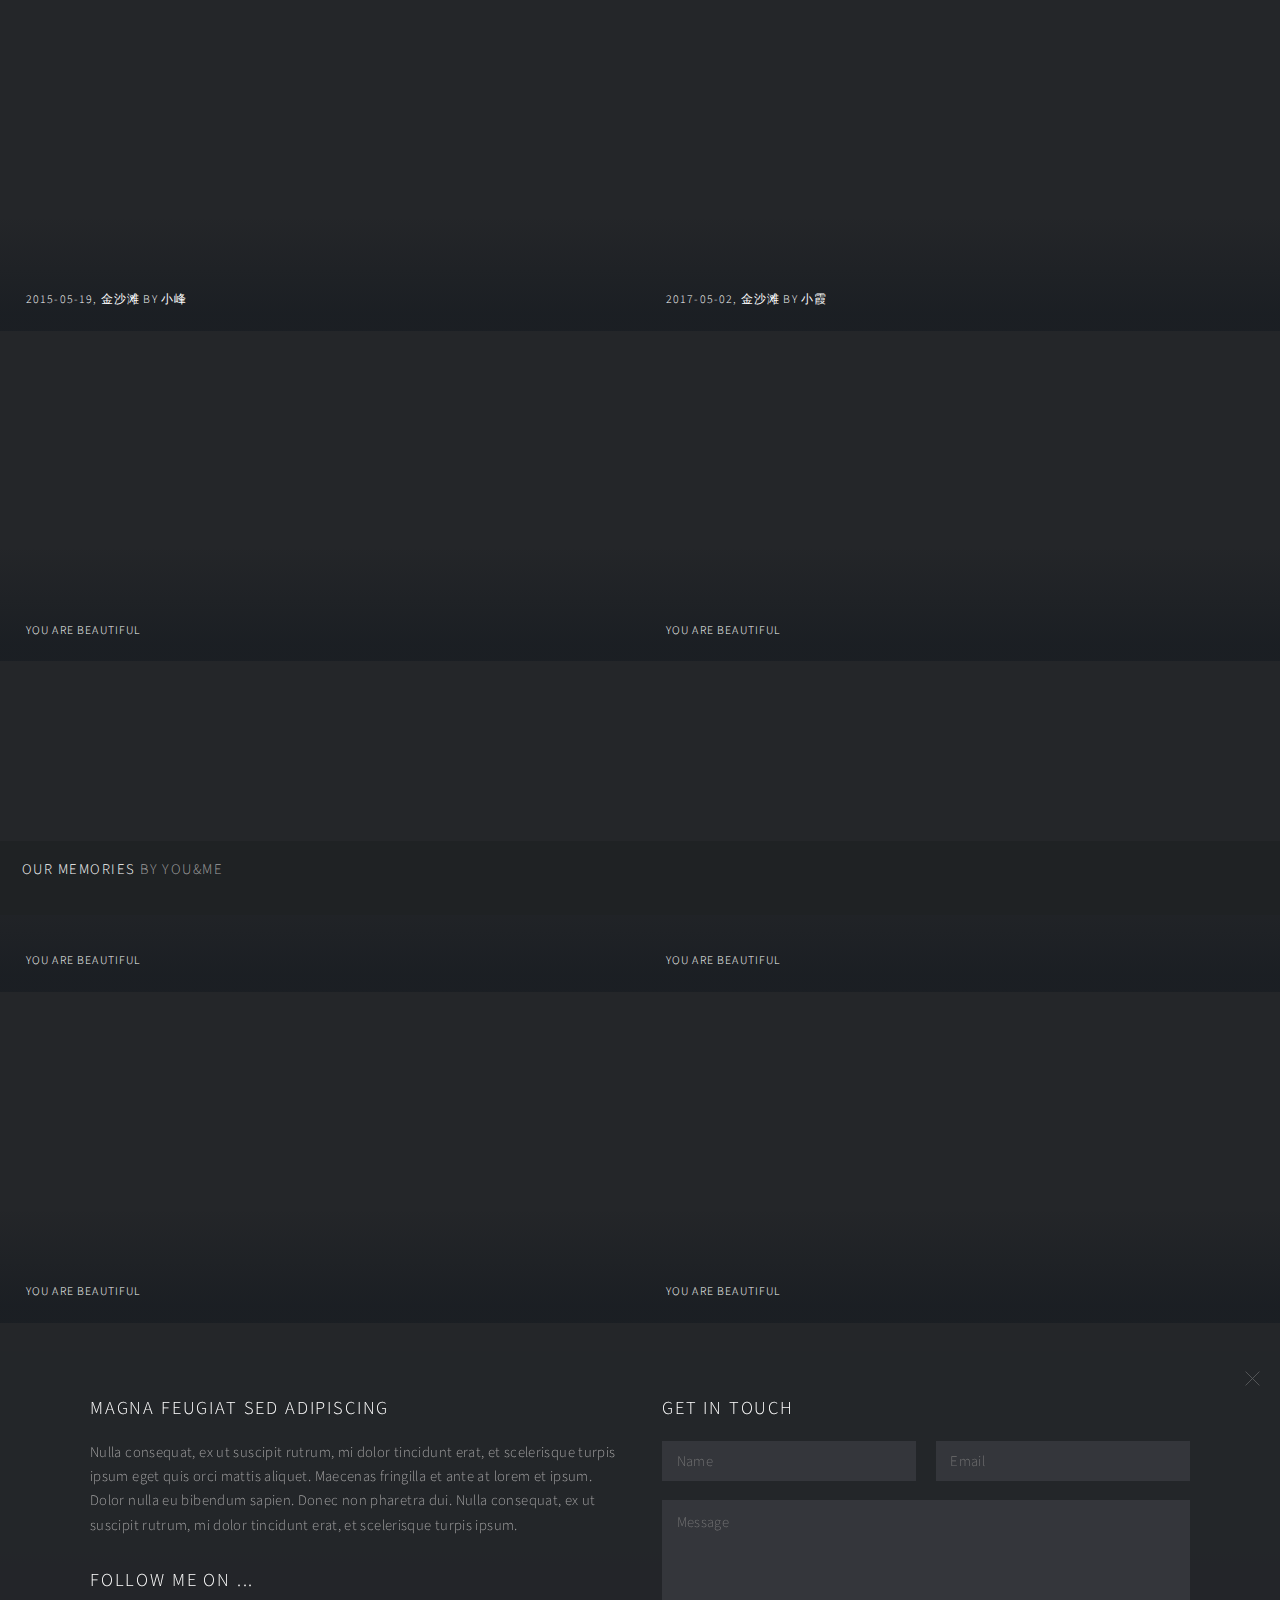
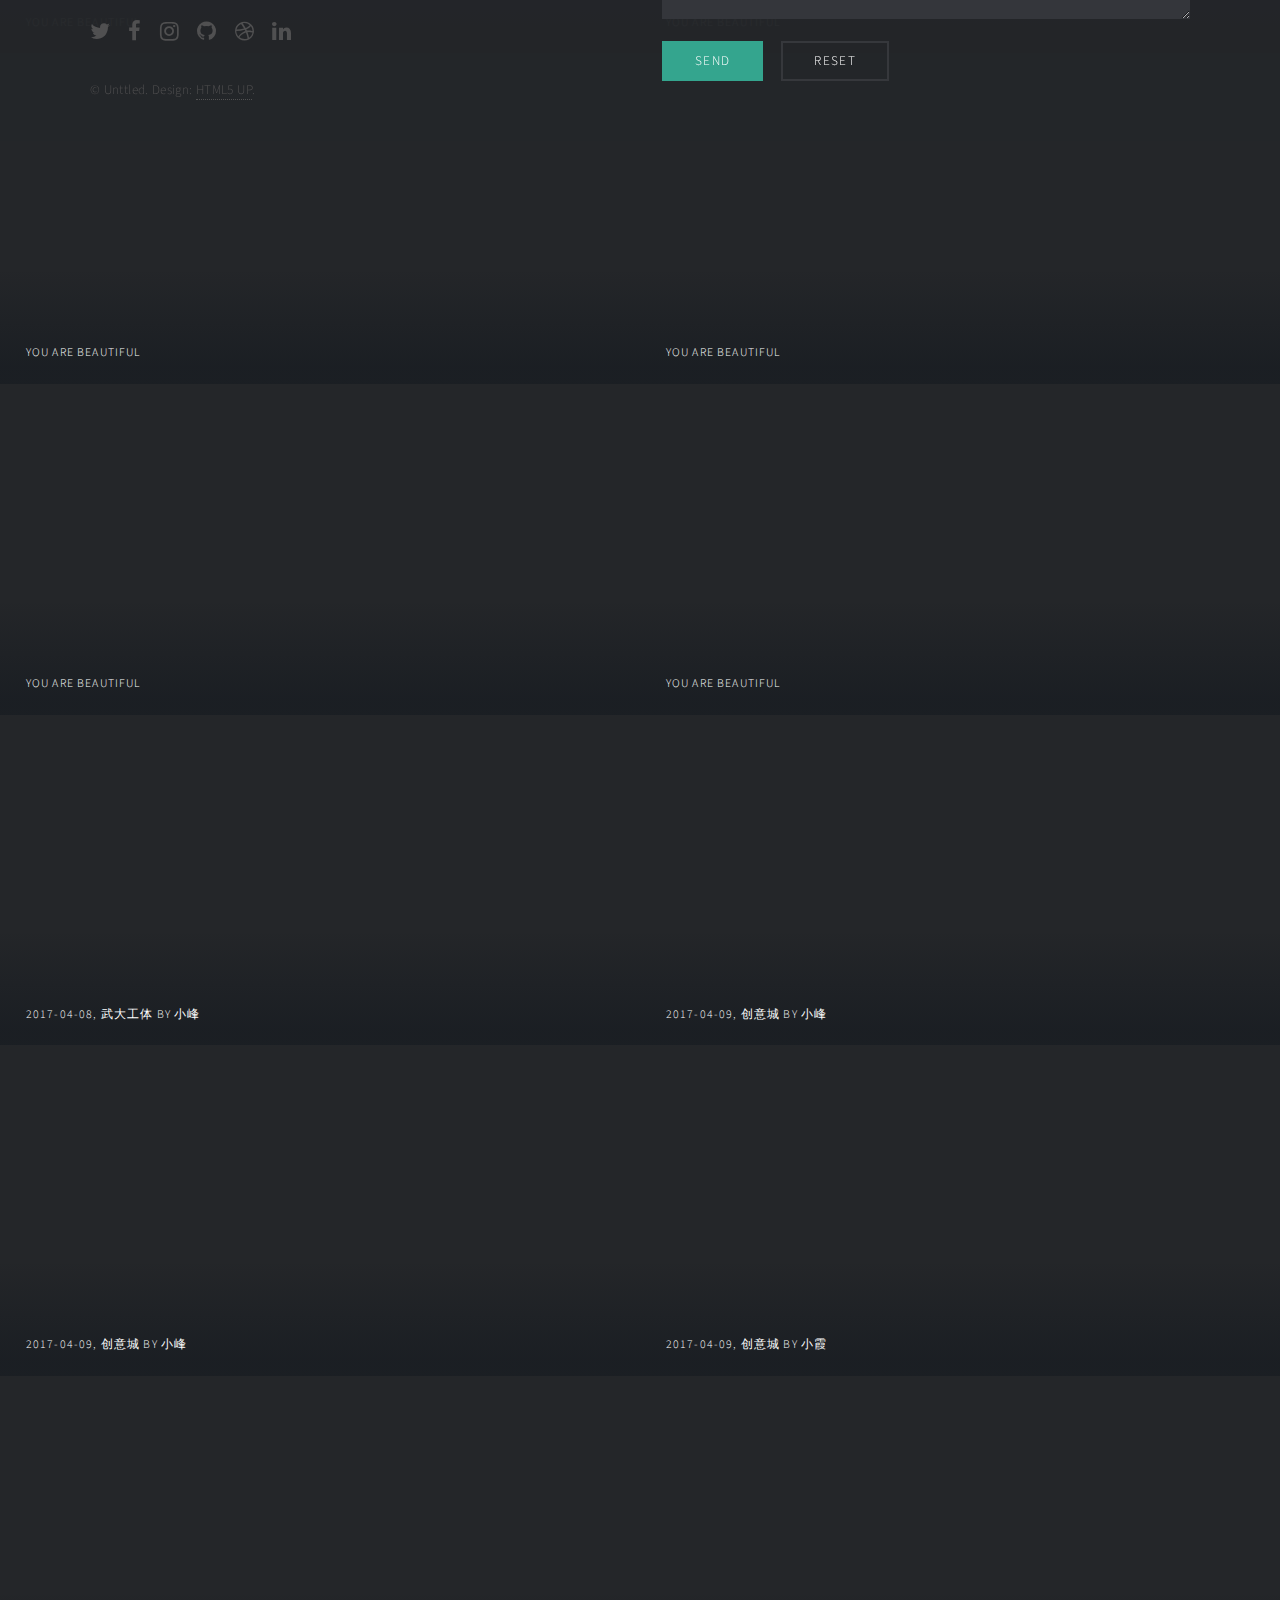
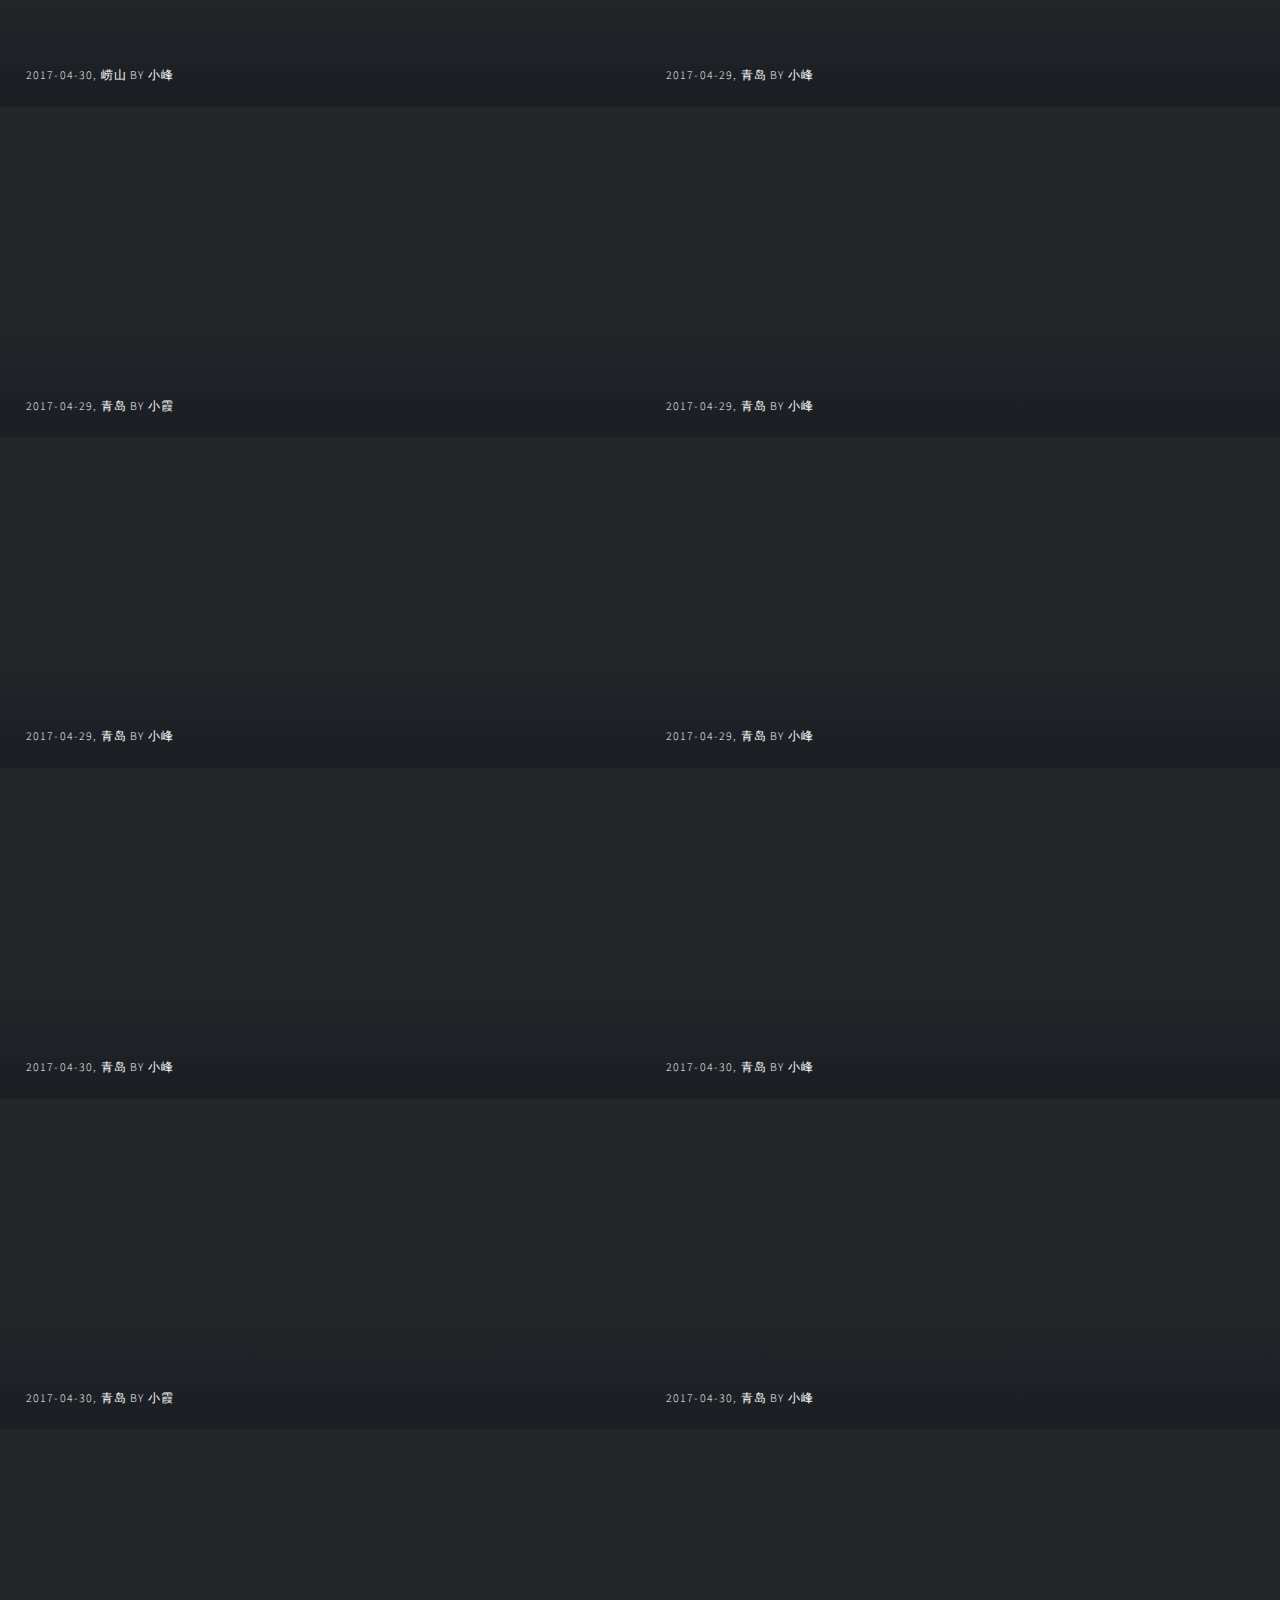
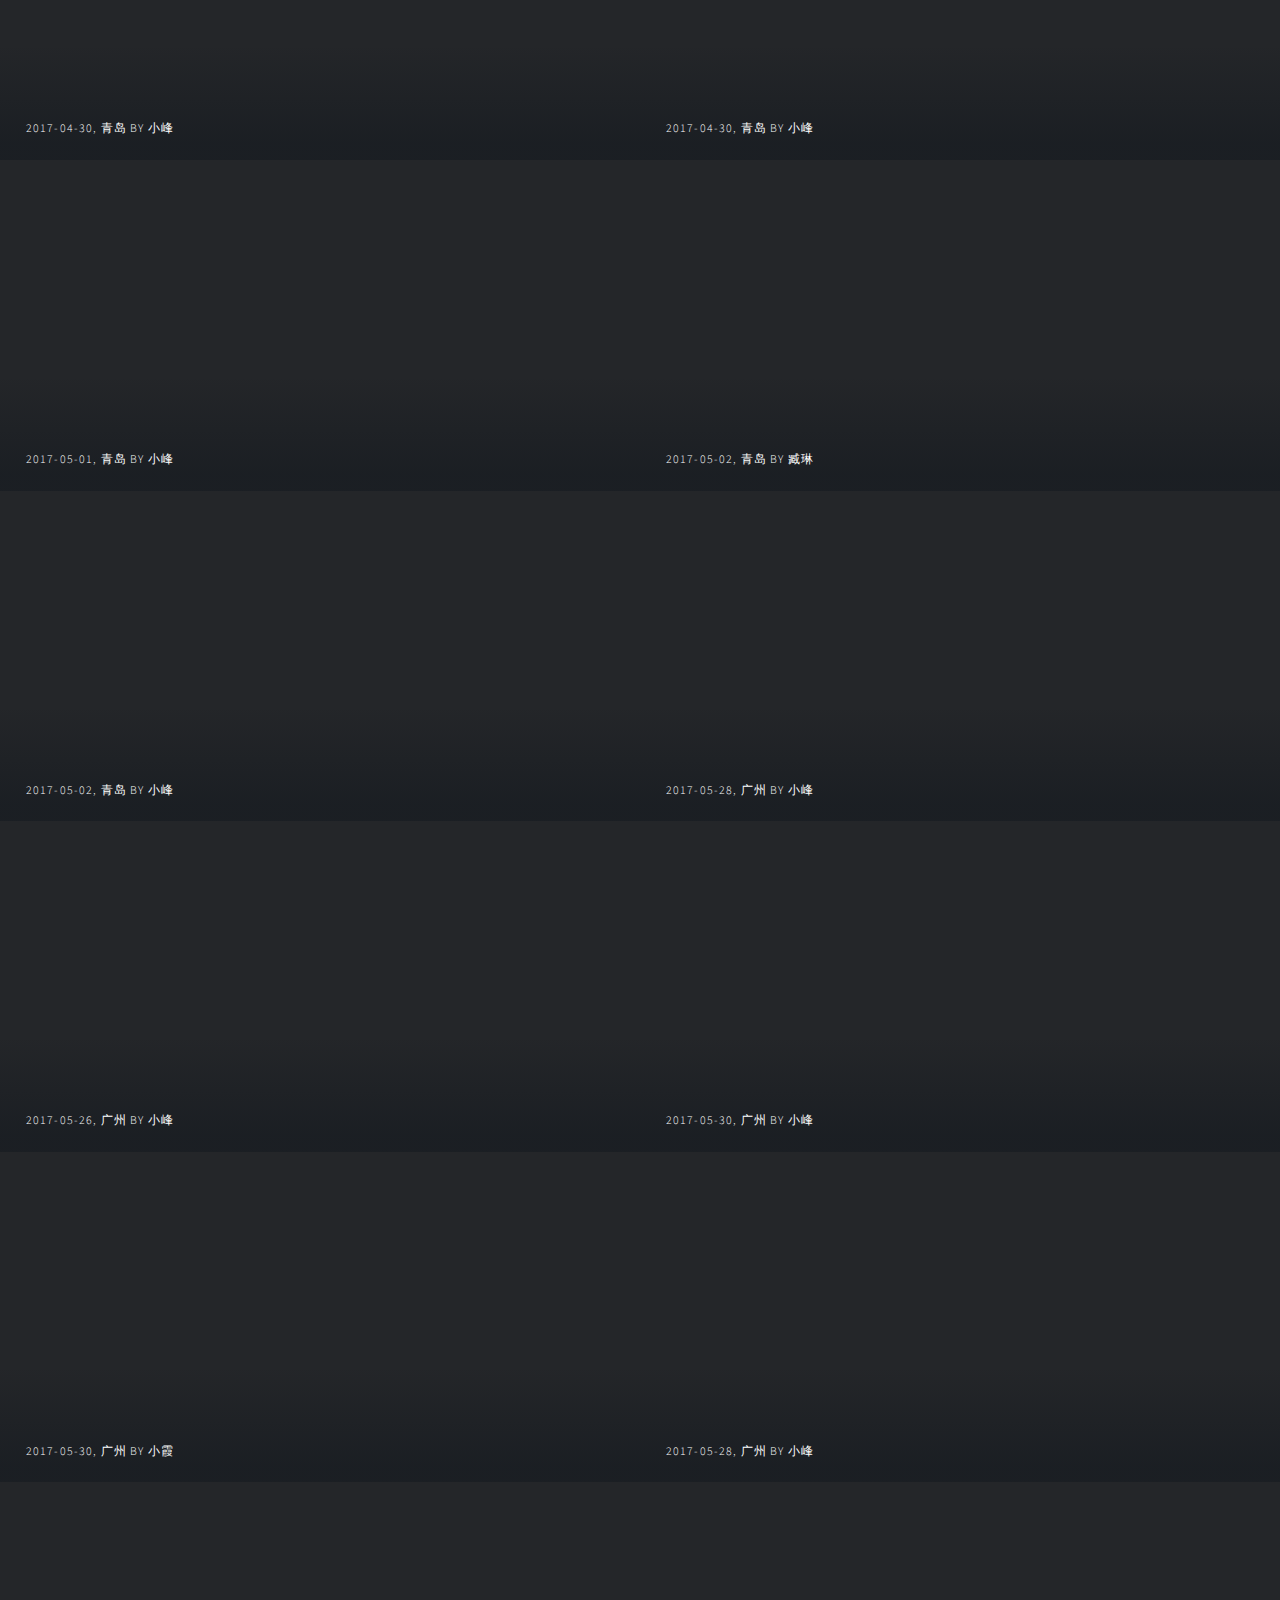
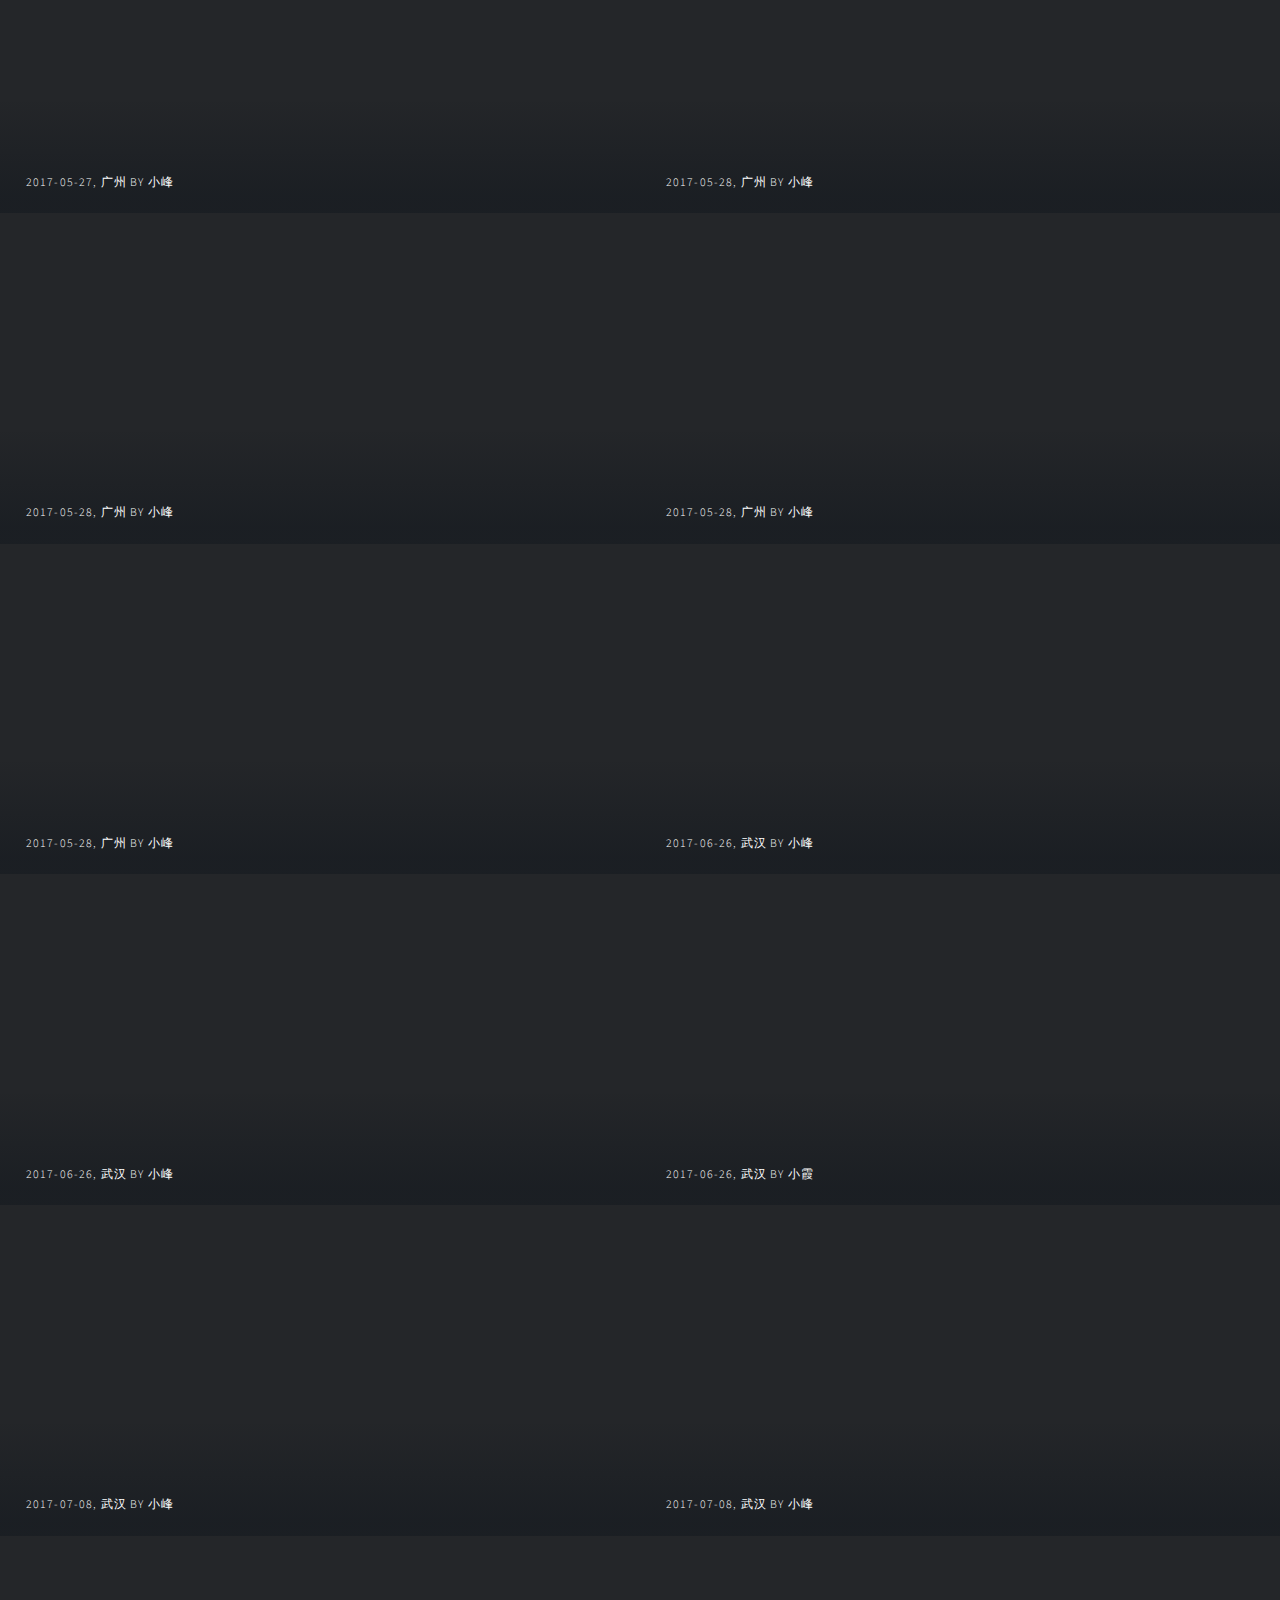
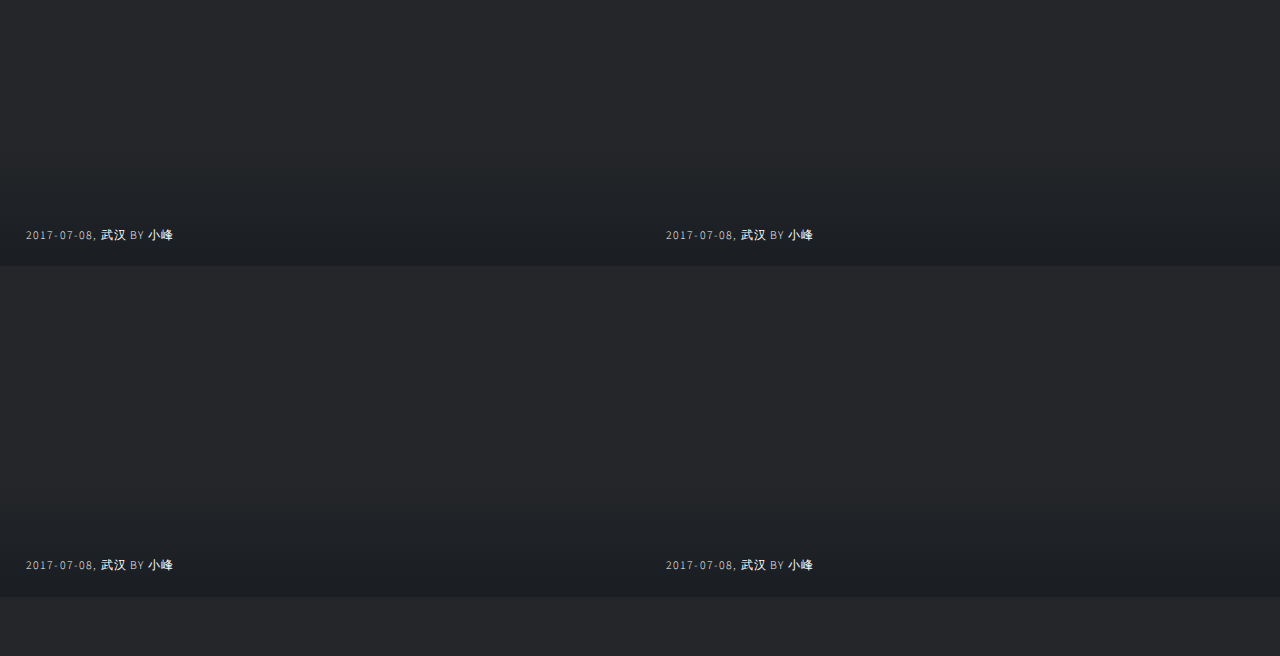
==== index-two.html @ c6f122d8 "33333" ====
<!DOCTYPE HTML>
<!--
	Multiverse by HTML5 UP
	html5up.net | @ajlkn
	Free for personal and commercial use under the CCA 3.0 license (html5up.net/license)
-->
<html>
	<head>
		<title>Our Memories</title>
		<meta charset="utf-8" />
		<meta name="viewport" content="width=device-width, initial-scale=1, user-scalable=no" />
		<!--[if lte IE 8]><script src="assets/js/ie/html5shiv.js"></script><![endif]-->
		<link rel="stylesheet" href="assets/css/main.css" />
		<!--[if lte IE 9]><link rel="stylesheet" href="assets/css/ie9.css" /><![endif]-->
		<!--[if lte IE 8]><link rel="stylesheet" href="assets/css/ie8.css" /><![endif]-->
	</head>
	<body>

		<!-- Wrapper -->
			<div id="wrapper">

				<!-- Header -->
					<header id="header">
						<h1><a href="index.html"><strong>Our Memories</strong> by You&Me</a></h1>
						<!--nav>
							<ul>
								<li><a href="#footer" class="icon fa-info-circle">About</a></li>
							</ul>
						</nav -->
					</header>

				<!-- Main -->
					<div id="main">
						<!-- 1 -->
						<article class="thumb">
							<a href="http://wx1.sinaimg.cn/mw690/d47621ecgy1fhoevsxqnaj23gg22onph.jpg" class="image"><img src="http://wx1.sinaimg.cn/mw690/d47621ecgy1fhoevsxqnaj23gg22onph.jpg" alt="" /></a>
							<h2>2015-05-19, 金沙滩 by 小峰</h2>
						</article>
						<!-- 2 -->
						<article class="thumb">
							<a href="http://wx4.sinaimg.cn/mw690/d47621ecgy1fhoew64ldmj23402c01l0.jpg" class="image"><img src="http://wx4.sinaimg.cn/mw690/d47621ecgy1fhoew64ldmj23402c01l0.jpg" alt="" /></a>
							<h2>2017-05-02, 金沙滩 by 小霞</h2>
							
						</article>
						<!-- 3 -->
						<article class="thumb">
							<a href="http://wx4.sinaimg.cn/mw690/d47621ecgy1fhodh1dqd1j22kw3vcu10.jpg" class="image"><img src="http://wx4.sinaimg.cn/mw690/d47621ecgy1fhodh1dqd1j22kw3vcu10.jpg" alt="" /></a>
							<h2>you are beautiful</h2>
							
						</article>
						<!-- 4 -->
						<article class="thumb">
							<a href="http://wx3.sinaimg.cn/mw690/d47621ecgy1fhodh4mmm6j23vc2kwkjo.jpg" class="image"><img src="http://wx3.sinaimg.cn/mw690/d47621ecgy1fhodh4mmm6j23vc2kwkjo.jpg" alt="" /></a>
							<h2>you are beautiful</h2>
							
						</article>
						<!-- 5 -->
						<article class="thumb">
							<a href="http://wx2.sinaimg.cn/mw690/d47621ecgy1fhodgujsa4j22kw3vc7wi.jpg" class="image"><img src="http://wx2.sinaimg.cn/mw690/d47621ecgy1fhodgujsa4j22kw3vc7wi.jpg" alt="" /></a>
							<h2>you are beautiful</h2>
							
						</article>
						<!-- 6 -->
						<article class="thumb">
							<a href="http://wx3.sinaimg.cn/mw690/d47621ecgy1fhodgz24ubj22kw3vc4qq.jpg" class="image"><img src="http://wx3.sinaimg.cn/mw690/d47621ecgy1fhodgz24ubj22kw3vc4qq.jpg" alt="" /></a>
							<h2>you are beautiful</h2>
							
						</article>
						<!-- 7 -->
						<article class="thumb">
							<a href="http://wx2.sinaimg.cn/mw690/d47621ecgy1fhodgwwp24j22kw3vce82.jpg" class="image"><img src="http://wx2.sinaimg.cn/mw690/d47621ecgy1fhodgwwp24j22kw3vce82.jpg" alt="" /></a>
							<h2>you are beautiful</h2>
							
						</article>
						<!--8 -->
						<article class="thumb">
							<a href="http://wx2.sinaimg.cn/mw690/d47621ecgy1fhodghnkklj22kw3vc7wj.jpg" class="image"><img src="http://wx2.sinaimg.cn/mw690/d47621ecgy1fhodghnkklj22kw3vc7wj.jpg" alt="" /></a>
							<h2>you are beautiful</h2>
							
						</article>
						<!-- 9 -->
						<article class="thumb">
							<a href="http://wx1.sinaimg.cn/mw690/d47621ecgy1fhodgjie7vj21x62du1kz.jpg" class="image"><img src="http://wx1.sinaimg.cn/mw690/d47621ecgy1fhodgjie7vj21x62du1kz.jpg" alt="" /></a>
							<h2>you are beautiful</h2>
							
						</article>
						<!-- 10 -->
						<article class="thumb">
							<a href="http://wx2.sinaimg.cn/mw690/d47621ecgy1fhodgs65nkj22kw3vce84.jpg" class="image"><img src="http://wx2.sinaimg.cn/mw690/d47621ecgy1fhodgs65nkj22kw3vce84.jpg" alt="" /></a>
							<h2>you are beautiful</h2>
							
						</article>
						
						
						<!-- 11 -->
						<article class="thumb">
							<a href="http://wx1.sinaimg.cn/mw690/d47621ecgy1fhodgponu7j22kw3vcx6s.jpg" class="image"><img src="http://wx1.sinaimg.cn/mw690/d47621ecgy1fhodgponu7j22kw3vcx6s.jpg" alt="" /></a>
							<h2>you are beautiful</h2>
							
						</article>
						<!-- 12 -->
						<article class="thumb">
							<a href="http://wx1.sinaimg.cn/mw690/d47621ecgy1fhodgf6h9bj22kw3vcx6u.jpg" class="image"><img src="http://wx1.sinaimg.cn/mw690/d47621ecgy1fhodgf6h9bj22kw3vcx6u.jpg" alt="" /></a>
							<h2>you are beautiful</h2>
				
						</article>
						<!-- 13 -->
						<article class="thumb">
							<a href="http://wx2.sinaimg.cn/mw690/d47621ecgy1fhodgci876j23go260qvc.jpg" class="image"><img src="http://wx2.sinaimg.cn/mw690/d47621ecgy1fhodgci876j23go260qvc.jpg" alt="" /></a>
							<h2>you are beautiful</h2>
							
						</article>
						<!-- 14 -->
						<article class="thumb">
							<a href="http://wx1.sinaimg.cn/mw690/d47621ecgy1fhoevg28dtj23402c04r2.jpg" class="image"><img src="http://wx1.sinaimg.cn/mw690/d47621ecgy1fhoevg28dtj23402c04r2.jpg" alt="" /></a>
							<h2>you are beautiful</h2>
							
						</article>
						
						
						
						<!-- 18 -->
						<article class="thumb">
							<a href="http://wx3.sinaimg.cn/mw690/d47621ecgy1fhoevilhsej22c0340u0y.jpg" class="image"><img src="http://wx3.sinaimg.cn/mw690/d47621ecgy1fhoevilhsej22c0340u0y.jpg" alt="" /></a>
							<h2>2017-04-08, 武大工体 by 小峰</h2>
					
						</article>
						
						
						<!-- 15 -->
						<article class="thumb">
							<a href="http://wx1.sinaimg.cn/mw690/d47621ecgy1fhoevqzjkvj22c0340qve.jpg" class="image"><img src="http://wx1.sinaimg.cn/mw690/d47621ecgy1fhoevqzjkvj22c0340qve.jpg" alt="" /></a>
							<h2>2017-04-09, 创意城 by 小峰</h2>
							
						</article>
						<!-- 16 -->
						<article class="thumb">
							<a href="http://wx4.sinaimg.cn/mw690/d47621ecgy1fhoevmbg51j22c0340he1.jpg" class="image"><img src="http://wx4.sinaimg.cn/mw690/d47621ecgy1fhoevmbg51j22c0340he1.jpg" alt="" /></a>
							<h2>2017-04-09, 创意城 by 小峰</h2>
					
						</article>
						<!-- 17 -->
						<article class="thumb">
							<a href="http://wx1.sinaimg.cn/mw690/d47621ecgy1fhoevvqunmj22c0340x6v.jpg" class="image"><img src="http://wx1.sinaimg.cn/mw690/d47621ecgy1fhoevvqunmj22c0340x6v.jpg" alt="" /></a>
							<h2>2017-04-09, 创意城 by 小霞</h2>
						</article>
						
						<!-- 19 -->
						<article class="thumb">
							<a href="http://wx2.sinaimg.cn/mw690/d47621ecgy1fhoex5xipbj20yi1pcx6r.jpg" class="image"><img src="http://wx2.sinaimg.cn/mw690/d47621ecgy1fhoex5xipbj20yi1pcx6r.jpg" alt="" /></a>
							<h2>2017-04-30, 崂山 by 小峰</h2>
							
						</article>
						<!-- 20 -->
						<article class="thumb">
							<a href="http://wx4.sinaimg.cn/mw690/d47621ecgy1fhoeuyixpwj247o2dcb2b.jpg" class="image"><img src="http://wx4.sinaimg.cn/mw690/d47621ecgy1fhoeuyixpwj247o2dcb2b.jpg" alt="" /></a>
							<h2>2017-04-29, 青岛 by 小峰</h2>
					
						</article>
						
						
						
						<!-- 21 -->
						<article class="thumb">
							<a href="http://wx4.sinaimg.cn/mw690/d47621ecgy1fhoev0swvxj247o2dcqv7.jpg" class="image"><img src="http://wx4.sinaimg.cn/mw690/d47621ecgy1fhoev0swvxj247o2dcqv7.jpg" alt="" /></a>
							<h2>2017-04-29, 青岛 by 小霞</h2>
						</article>
						<!-- 22 -->
						<article class="thumb">
							<a href="http://wx1.sinaimg.cn/mw690/d47621ecgy1fhoev7eovuj247o2dc7wl.jpg" class="image"><img src="http://wx1.sinaimg.cn/mw690/d47621ecgy1fhoev7eovuj247o2dc7wl.jpg" alt="" /></a>
							<h2>2017-04-29, 青岛 by 小峰</h2>
						</article>
						<!-- 23 -->
						<article class="thumb">
							<a href="http://wx4.sinaimg.cn/mw690/d47621ecgy1fhoevxrrf5j23401r1hdx.jpg" class="image"><img src="http://wx4.sinaimg.cn/mw690/d47621ecgy1fhoevxrrf5j23401r1hdx.jpg" alt="" /></a>
							<h2>2017-04-29, 青岛 by 小峰</h2>
						</article>
						<!-- 24 -->
						<article class="thumb">
							<a href="http://wx1.sinaimg.cn/mw690/d47621ecgy1fhoeure0qjj247o2dc1kz.jpg" class="image"><img src="http://wx1.sinaimg.cn/mw690/d47621ecgy1fhoeure0qjj247o2dc1kz.jpg" alt="" /></a>
							<h2>2017-04-29, 青岛 by 小峰</h2>
						</article>
						<!-- 25 -->
						<article class="thumb">
							<a href="http://wx4.sinaimg.cn/mw690/d47621ecgy1fhoewfpuzij22ds1sgnpd.jpg" class="image"><img src="http://wx4.sinaimg.cn/mw690/d47621ecgy1fhoewfpuzij22ds1sgnpd.jpg" alt="" /></a>
							<h2>2017-04-30, 青岛 by 小峰</h2>
						</article>
						<!-- 26 -->
						<article class="thumb">
							<a href="http://wx1.sinaimg.cn/mw690/d47621ecgy1fhoew4902jj22c0340x6p.jpg" class="image"><img src="http://wx1.sinaimg.cn/mw690/d47621ecgy1fhoew4902jj22c0340x6p.jpg" alt="" /></a>
							<h2>2017-04-30, 青岛 by 小峰</h2>
						</article>
						<!-- 27 -->
						<article class="thumb">
							<a href="http://wx1.sinaimg.cn/mw690/d47621ecgy1fhoew164hzj22c0340e81.jpg" class="image"><img src="http://wx1.sinaimg.cn/mw690/d47621ecgy1fhoew164hzj22c0340e81.jpg" alt="" /></a>
							<h2>2017-04-30, 青岛 by 小霞</h2>
						</article>
						<!-- 28 -->
						<article class="thumb">
							<a href="http://wx2.sinaimg.cn/mw690/d47621ecgy1fhoewdgbz5j22ds1sg1l0.jpg" class="image"><img src="http://wx2.sinaimg.cn/mw690/d47621ecgy1fhoewdgbz5j22ds1sg1l0.jpg" alt="" /></a>
							<h2>2017-04-30, 青岛 by 小峰</h2>
						</article>
						<!-- 29 -->
						<article class="thumb">
							<a href="http://wx4.sinaimg.cn/mw690/d47621ecgy1fhoewbb0vqj21sg2dsnpg.jpg" class="image"><img src="http://wx4.sinaimg.cn/mw690/d47621ecgy1fhoewbb0vqj21sg2dsnpg.jpg" alt="" /></a>
							<h2>2017-04-30, 青岛 by 小峰</h2>
						</article>
						<!-- 30 -->
						<article class="thumb">
							<a href="http://wx2.sinaimg.cn/mw690/d47621ecgy1fhoewi3okmj22zq2hnb2a.jpg" class="image"><img src="http://wx2.sinaimg.cn/mw690/d47621ecgy1fhoewi3okmj22zq2hnb2a.jpg" alt="" /></a>
							<h2>2017-04-30, 青岛 by 小峰</h2>
						</article>
						
						
						<!-- 31 -->
						<article class="thumb">
							<a href="http://wx1.sinaimg.cn/mw690/d47621ecgy1fhoeuwfqqmj247o2dc1l1.jpg" class="image"><img src="http://wx1.sinaimg.cn/mw690/d47621ecgy1fhoeuwfqqmj247o2dc1l1.jpg" alt="" /></a>
							<h2>2017-05-01, 青岛 by 小峰</h2>
						</article>
						<!-- 32 -->
						<article class="thumb">
							<a href="http://wx1.sinaimg.cn/mw690/d47621ecgy1fhoew92056j22c0340u13.jpg" class="image"><img src="http://wx1.sinaimg.cn/mw690/d47621ecgy1fhoew92056j22c0340u13.jpg" alt="" /></a>
							<h2>2017-05-02, 青岛 by 臧琳</h2>
						</article>
						<!-- 33 -->
						<article class="thumb">
							<a href="http://wx1.sinaimg.cn/mw690/d47621ecgy1fhoewesy78j22bb3324qq.jpg" class="image"><img src="http://wx1.sinaimg.cn/mw690/d47621ecgy1fhoewesy78j22bb3324qq.jpg" alt="" /></a>
							<h2>2017-05-02, 青岛 by 小峰</h2>
						</article>
						<!-- 34 -->
						<article class="thumb">
							<a href="http://wx3.sinaimg.cn/mw690/d47621ecgy1fhoex4dnzmj22951yt7wi.jpg" class="image"><img src="http://wx3.sinaimg.cn/mw690/d47621ecgy1fhoex4dnzmj22951yt7wi.jpg" alt="" /></a>
							<h2>2017-05-28, 广州 by 小峰</h2>
						</article>
						<!-- 35 -->
						<article class="thumb">
							<a href="http://wx4.sinaimg.cn/mw690/d47621ecgy1fhoewkhdadj22c0340npf.jpg" class="image"><img src="http://wx4.sinaimg.cn/mw690/d47621ecgy1fhoewkhdadj22c0340npf.jpg" alt="" /></a>
							<h2>2017-05-26, 广州 by 小峰</h2>
						</article>
						<!-- 36 -->
						<article class="thumb">
							<a href="http://wx2.sinaimg.cn/mw690/d47621ecgy1fhoex35i4uj21v128b7wj.jpg" class="image"><img src="http://wx2.sinaimg.cn/mw690/d47621ecgy1fhoex35i4uj21v128b7wj.jpg" alt="" /></a>
							<h2>2017-05-30, 广州 by 小峰</h2>
						</article>
						<!-- 37 -->
						<article class="thumb">
							<a href="http://wx3.sinaimg.cn/mw690/d47621ecgy1fhoex14u1lj223f2x7x6p.jpg" class="image"><img src="http://wx3.sinaimg.cn/mw690/d47621ecgy1fhoex14u1lj223f2x7x6p.jpg" alt="" /></a>
							<h2>2017-05-30, 广州 by 小霞</h2>
						</article>
						<!-- 38 -->
						<article class="thumb">
							<a href="http://wx3.sinaimg.cn/mw690/d47621ecgy1fhoex01ml1j22ds1sgb29.jpg" class="image"><img src="http://wx3.sinaimg.cn/mw690/d47621ecgy1fhoex01ml1j22ds1sgb29.jpg" alt="" /></a>
							<h2>2017-05-28, 广州 by 小峰</h2>
						</article>
						<!-- 39 -->
						<article class="thumb">
							<a href="http://wx3.sinaimg.cn/mw690/d47621ecgy1fhoexu44ujj23402c0kjn.jpg" class="image"><img src="http://wx3.sinaimg.cn/mw690/d47621ecgy1fhoexu44ujj23402c0kjn.jpg" alt="" /></a>
							<h2>2017-05-27, 广州 by 小峰</h2>
						</article>
						<!-- 40 -->
						<article class="thumb">
							<a href="http://wx4.sinaimg.cn/mw690/d47621ecgy1fhoexxotrzj22c0340e82.jpg" class="image"><img src="http://wx4.sinaimg.cn/mw690/d47621ecgy1fhoexxotrzj22c0340e82.jpg" alt="" /></a>
							<h2>2017-05-28, 广州 by 小峰</h2>
						</article>
						
						
						<!-- 41 -->
						<article class="thumb">
							<a href="http://wx4.sinaimg.cn/mw690/d47621ecgy1fhoewvh93nj22c03404qp.jpg" class="image"><img src="http://wx4.sinaimg.cn/mw690/d47621ecgy1fhoewvh93nj22c03404qp.jpg" alt="" /></a>
							<h2>2017-05-28, 广州 by 小峰</h2>
						</article>
						<!-- 42 -->
						<article class="thumb">
							<a href="http://wx4.sinaimg.cn/mw690/d47621ecgy1fhoewmfjeij21sg2dse81.jpg" class="image"><img src="http://wx4.sinaimg.cn/mw690/d47621ecgy1fhoewmfjeij21sg2dse81.jpg" alt="" /></a>
							<h2>2017-05-28, 广州 by 小峰</h2>
						</article>
						<!-- 43 -->
						<article class="thumb">
							<a href="http://wx3.sinaimg.cn/mw690/d47621ecgy1fhoexsp58fj21sg2dsb29.jpg" class="image"><img src="http://wx3.sinaimg.cn/mw690/d47621ecgy1fhoexsp58fj21sg2dsb29.jpg" alt="" /></a>
							<h2>2017-05-28, 广州 by 小峰</h2>
						</article>
						<!-- 44 -->
						<article class="thumb">
							<a href="http://wx3.sinaimg.cn/mw690/d47621ecgy1fhoexc5ge7j21r0340kjo.jpg" class="image"><img src="http://wx3.sinaimg.cn/mw690/d47621ecgy1fhoexc5ge7j21r0340kjo.jpg" alt="" /></a>
							<h2>2017-06-26, 武汉 by 小峰</h2>
						</article>
						<!-- 45 -->
						<article class="thumb">
							<a href="http://wx4.sinaimg.cn/mw690/d47621ecgy1fhoex99a22j21r0340npg.jpg" class="image"><img src="http://wx4.sinaimg.cn/mw690/d47621ecgy1fhoex99a22j21r0340npg.jpg" alt="" /></a>
							<h2>2017-06-26, 武汉 by 小峰</h2>
						</article>
						<!-- 46 -->
						<article class="thumb">
							<a href="http://wx2.sinaimg.cn/mw690/d47621ecgy1fhoex7kae8j21sg2dsb29.jpg" class="image"><img src="http://wx2.sinaimg.cn/mw690/d47621ecgy1fhoex7kae8j21sg2dsb29.jpg" alt="" /></a>
							<h2>2017-06-26, 武汉 by 小霞</h2>
						</article>
						<!-- 47 -->
						<article class="thumb">
							<a href="http://wx1.sinaimg.cn/mw690/d47621ecgy1fhoexo6sgkj23402c0b2a.jpg" class="image"><img src="http://wx1.sinaimg.cn/mw690/d47621ecgy1fhoexo6sgkj23402c0b2a.jpg" alt="" /></a>
							<h2>2017-07-08, 武汉 by 小峰</h2>
						</article>
						<!--48 -->
						<article class="thumb">
							<a href="http://wx1.sinaimg.cn/mw690/d47621ecgy1fhoexmnvqfj23402c0npe.jpg" class="image"><img src="http://wx1.sinaimg.cn/mw690/d47621ecgy1fhoexmnvqfj23402c0npe.jpg" alt="" /></a>
							<h2>2017-07-08, 武汉 by 小峰</h2>
						</article>
						<!-- 49 -->
						<article class="thumb">
							<a href="http://wx3.sinaimg.cn/mw690/d47621ecgy1fhoexl20maj21sg2ds4qp.jpg" class="image"><img src="http://wx3.sinaimg.cn/mw690/d47621ecgy1fhoexl20maj21sg2ds4qp.jpg" alt="" /></a>
							<h2>2017-07-08, 武汉 by 小峰</h2>
						</article>
						<!-- 50 -->
						<article class="thumb">
							<a href="http://wx1.sinaimg.cn/mw690/d47621ecgy1fhoexidk76j21sg2dsb29.jpg" class="image"><img src="http://wx1.sinaimg.cn/mw690/d47621ecgy1fhoexidk76j21sg2dsb29.jpg" alt="" /></a>
							<h2>2017-07-08, 武汉 by 小峰</h2>
						</article>
						
						<!-- 51 -->
						<article class="thumb">
							<a href="http://wx4.sinaimg.cn/mw690/d47621ecgy1fhoexqxytrj22c0340kjn.jpg" class="image"><img src="http://wx4.sinaimg.cn/mw690/d47621ecgy1fhoexqxytrj22c0340kjn.jpg" alt="" /></a>
							<h2>2017-07-08, 武汉 by 小峰</h2>
						</article>
						<!-- 52 -->
						<article class="thumb">
							<a href="http://wx3.sinaimg.cn/mw690/d47621ecgy1fhoexfmebgj21sg2ds4qq.jpg" class="image"><img src="http://wx3.sinaimg.cn/mw690/d47621ecgy1fhoexfmebgj21sg2ds4qq.jpg" alt="" /></a>
							<h2>2017-07-08, 武汉 by 小峰</h2>
						</article>
						
						
						
					</div>

				<!-- Footer -->
					<footer id="footer" class="panel">
						<div class="inner split">
							<div>
								<section>
									<h2>Magna feugiat sed adipiscing</h2>
									<p>Nulla consequat, ex ut suscipit rutrum, mi dolor tincidunt erat, et scelerisque turpis ipsum eget quis orci mattis aliquet. Maecenas fringilla et ante at lorem et ipsum. Dolor nulla eu bibendum sapien. Donec non pharetra dui. Nulla consequat, ex ut suscipit rutrum, mi dolor tincidunt erat, et scelerisque turpis ipsum.</p>
								</section>
								<section>
									<h2>Follow me on ...</h2>
									<ul class="icons">
										<li><a href="#" class="icon fa-twitter"><span class="label">Twitter</span></a></li>
										<li><a href="#" class="icon fa-facebook"><span class="label">Facebook</span></a></li>
										<li><a href="#" class="icon fa-instagram"><span class="label">Instagram</span></a></li>
										<li><a href="#" class="icon fa-github"><span class="label">GitHub</span></a></li>
										<li><a href="#" class="icon fa-dribbble"><span class="label">Dribbble</span></a></li>
										<li><a href="#" class="icon fa-linkedin"><span class="label">LinkedIn</span></a></li>
									</ul>
								</section>
								<p class="copyright">
									&copy; Unttled. Design: <a href="http://html5up.net">HTML5 UP</a>.
								</p>
							</div>
							<div>
								<section>
									<h2>Get in touch</h2>
									<form method="post" action="#">
										<div class="field half first">
											<input type="text" name="name" id="name" placeholder="Name" />
										</div>
										<div class="field half">
											<input type="text" name="email" id="email" placeholder="Email" />
										</div>
										<div class="field">
											<textarea name="message" id="message" rows="4" placeholder="Message"></textarea>
										</div>
										<ul class="actions">
											<li><input type="submit" value="Send" class="special" /></li>
											<li><input type="reset" value="Reset" /></li>
										</ul>
									</form>
								</section>
							</div>
						</div>
					</footer>

			</div>

		<!-- Scripts -->
			<script src="assets/js/jquery.min.js"></script>
			<script src="assets/js/jquery.poptrox.min.js"></script>
			<script src="assets/js/skel.min.js"></script>
			<script src="assets/js/util.js"></script>
			<!--[if lte IE 8]><script src="assets/js/ie/respond.min.js"></script><![endif]-->
			<script src="assets/js/main.js"></script>

	</body>
</html>
---- assets/css/main.css ----
@import url(font-awesome.min.css);
@import url("http://fonts.googleapis.com/css?family=Source+Sans+Pro:300,300italic,400,400italic");

/*
	Multiverse by HTML5 UP
	html5up.net | @ajlkn
	Free for personal and commercial use under the CCA 3.0 license (html5up.net/license)
*/

/* Reset */

	html, body, div, span, applet, object, iframe, h1, h2, h3, h4, h5, h6, p, blockquote, pre, a, abbr, acronym, address, big, cite, code, del, dfn, em, img, ins, kbd, q, s, samp, small, strike, strong, sub, sup, tt, var, b, u, i, center, dl, dt, dd, ol, ul, li, fieldset, form, label, legend, table, caption, tbody, tfoot, thead, tr, th, td, article, aside, canvas, details, embed, figure, figcaption, footer, header, hgroup, menu, nav, output, ruby, section, summary, time, mark, audio, video {
		margin: 0;
		padding: 0;
		border: 0;
		font-size: 100%;
		font: inherit;
		vertical-align: baseline;
	}

	article, aside, details, figcaption, figure, footer, header, hgroup, menu, nav, section {
		display: block;
	}

	body {
		line-height: 1;
	}

	ol, ul {
		list-style: none;
	}

	blockquote, q {
		quotes: none;
	}

	blockquote:before, blockquote:after, q:before, q:after {
		content: '';
		content: none;
	}

	table {
		border-collapse: collapse;
		border-spacing: 0;
	}

	body {
		-webkit-text-size-adjust: none;
	}

/* Box Model */

	*, *:before, *:after {
		-moz-box-sizing: border-box;
		-webkit-box-sizing: border-box;
		box-sizing: border-box;
	}

	@-moz-keyframes spinner {
		0% {
			-moz-transform: rotate(0deg);
			-webkit-transform: rotate(0deg);
			-ms-transform: rotate(0deg);
			transform: rotate(0deg);
		}

		100% {
			-moz-transform: rotate(359deg);
			-webkit-transform: rotate(359deg);
			-ms-transform: rotate(359deg);
			transform: rotate(359deg);
		}
	}

	@-webkit-keyframes spinner {
		0% {
			-moz-transform: rotate(0deg);
			-webkit-transform: rotate(0deg);
			-ms-transform: rotate(0deg);
			transform: rotate(0deg);
		}

		100% {
			-moz-transform: rotate(359deg);
			-webkit-transform: rotate(359deg);
			-ms-transform: rotate(359deg);
			transform: rotate(359deg);
		}
	}

	@-ms-keyframes spinner {
		0% {
			-moz-transform: rotate(0deg);
			-webkit-transform: rotate(0deg);
			-ms-transform: rotate(0deg);
			transform: rotate(0deg);
		}

		100% {
			-moz-transform: rotate(359deg);
			-webkit-transform: rotate(359deg);
			-ms-transform: rotate(359deg);
			transform: rotate(359deg);
		}
	}

	@keyframes spinner {
		0% {
			-moz-transform: rotate(0deg);
			-webkit-transform: rotate(0deg);
			-ms-transform: rotate(0deg);
			transform: rotate(0deg);
		}

		100% {
			-moz-transform: rotate(359deg);
			-webkit-transform: rotate(359deg);
			-ms-transform: rotate(359deg);
			transform: rotate(359deg);
		}
	}

/* Basic */

	@-ms-viewport {
		width: device-width;
	}

	body {
		-ms-overflow-style: scrollbar;
	}

	@media screen and (max-width: 480px) {

		html, body {
			min-width: 320px;
		}

	}

	body {
		background: #242629;
	}

		body.loading *, body.loading *:before, body.loading *:after {
			-moz-animation: none !important;
			-webkit-animation: none !important;
			-ms-animation: none !important;
			animation: none !important;
			-moz-transition: none !important;
			-webkit-transition: none !important;
			-ms-transition: none !important;
			transition: none !important;
		}

		body.resizing *, body.resizing *:before, body.resizing *:after {
			-moz-animation: none !important;
			-webkit-animation: none !important;
			-ms-animation: none !important;
			animation: none !important;
			-moz-transition: none !important;
			-webkit-transition: none !important;
			-ms-transition: none !important;
			transition: none !important;
		}

/* Type */

	body, input, select, textarea {
		color: #a0a0a1;
		font-family: "Source Sans Pro", Helvetica, sans-serif;
		font-size: 15pt;
		font-weight: 300;
		letter-spacing: 0.025em;
		line-height: 1.65;
	}

		@media screen and (max-width: 1680px) {

			body, input, select, textarea {
				font-size: 11pt;
			}

		}

	a {
		-moz-transition: color 0.2s ease-in-out, border-bottom-color 0.2s ease-in-out;
		-webkit-transition: color 0.2s ease-in-out, border-bottom-color 0.2s ease-in-out;
		-ms-transition: color 0.2s ease-in-out, border-bottom-color 0.2s ease-in-out;
		transition: color 0.2s ease-in-out, border-bottom-color 0.2s ease-in-out;
		border-bottom: dotted 1px;
		color: #34a58e;
		text-decoration: none;
	}

		a:hover {
			border-bottom-color: transparent;
			color: #34a58e !important;
		}

	strong, b {
		color: #ffffff;
		font-weight: 300;
	}

	em, i {
		font-style: italic;
	}

	p {
		margin: 0 0 2em 0;
	}

	h1, h2, h3, h4, h5, h6 {
		color: #ffffff;
		font-weight: 300;
		letter-spacing: 0.1em;
		line-height: 1.5;
		margin: 0 0 1em 0;
		text-transform: uppercase;
	}

		h1 a, h2 a, h3 a, h4 a, h5 a, h6 a {
			color: inherit;
			text-decoration: none;
		}

	h1 {
		font-size: 2em;
	}

	h2 {
		font-size: 1.25em;
	}

	h3 {
		font-size: 1.1em;
	}

	h4 {
		font-size: 1em;
	}

	h5 {
		font-size: 0.9em;
	}

	h6 {
		font-size: 0.7em;
	}

	@media screen and (max-width: 736px) {

		h2 {
			font-size: 1em;
		}

		h3 {
			font-size: 0.9em;
		}

		h4 {
			font-size: 0.8em;
		}

		h5 {
			font-size: 0.7em;
		}

		h6 {
			font-size: 0.7em;
		}

	}

	sub {
		font-size: 0.8em;
		position: relative;
		top: 0.5em;
	}

	sup {
		font-size: 0.8em;
		position: relative;
		top: -0.5em;
	}

	blockquote {
		border-left: 4px #36383c;
		font-style: italic;
		margin: 0 0 2em 0;
		padding: 0.5em 0 0.5em 2em;
	}

	code {
		background: #34363b;
		border: solid 1px #36383c;
		font-family: "Courier New", monospace;
		font-size: 0.9em;
		margin: 0 0.25em;
		padding: 0.25em 0.65em;
	}

	pre {
		-webkit-overflow-scrolling: touch;
		font-family: "Courier New", monospace;
		font-size: 0.9em;
		margin: 0 0 2em 0;
	}

		pre code {
			display: block;
			line-height: 1.75;
			padding: 1em 1.5em;
			overflow-x: auto;
		}

	hr {
		border: 0;
		border-bottom: solid 1px #36383c;
		margin: 2em 0;
	}

		hr.major {
			margin: 3em 0;
		}

	.align-left {
		text-align: left;
	}

	.align-center {
		text-align: center;
	}

	.align-right {
		text-align: right;
	}

/* Button */

	input[type="submit"],
	input[type="reset"],
	input[type="button"],
	button,
	.button {
		-moz-appearance: none;
		-webkit-appearance: none;
		-ms-appearance: none;
		appearance: none;
		-moz-transition: background-color 0.2s ease-in-out, box-shadow 0.2s ease-in-out, color 0.2s ease-in-out;
		-webkit-transition: background-color 0.2s ease-in-out, box-shadow 0.2s ease-in-out, color 0.2s ease-in-out;
		-ms-transition: background-color 0.2s ease-in-out, box-shadow 0.2s ease-in-out, color 0.2s ease-in-out;
		transition: background-color 0.2s ease-in-out, box-shadow 0.2s ease-in-out, color 0.2s ease-in-out;
		background-color: transparent;
		border: 0;
		border-radius: 0;
		box-shadow: inset 0 0 0 2px #36383c;
		color: #ffffff !important;
		cursor: pointer;
		display: inline-block;
		font-size: 0.9em;
		font-weight: 300;
		height: 3.05556em;
		letter-spacing: 0.1em;
		line-height: 3.05556em;
		padding: 0 2.5em;
		text-align: center;
		text-decoration: none;
		text-transform: uppercase;
		white-space: nowrap;
	}

		input[type="submit"]:hover,
		input[type="reset"]:hover,
		input[type="button"]:hover,
		button:hover,
		.button:hover {
			box-shadow: inset 0 0 0 2px #34a58e;
			color: #34a58e !important;
		}

			input[type="submit"]:hover:active,
			input[type="reset"]:hover:active,
			input[type="button"]:hover:active,
			button:hover:active,
			.button:hover:active {
				background-color: rgba(52, 165, 142, 0.15);
				color: #34a58e !important;
			}

		input[type="submit"].icon,
		input[type="reset"].icon,
		input[type="button"].icon,
		button.icon,
		.button.icon {
			padding-left: 1.35em;
		}

			input[type="submit"].icon:before,
			input[type="reset"].icon:before,
			input[type="button"].icon:before,
			button.icon:before,
			.button.icon:before {
				margin-right: 0.5em;
			}

		input[type="submit"].fit,
		input[type="reset"].fit,
		input[type="button"].fit,
		button.fit,
		.button.fit {
			display: block;
			margin: 0 0 1em 0;
			width: 100%;
		}

		input[type="submit"].small,
		input[type="reset"].small,
		input[type="button"].small,
		button.small,
		.button.small {
			font-size: 0.8em;
		}

		input[type="submit"].big,
		input[type="reset"].big,
		input[type="button"].big,
		button.big,
		.button.big {
			font-size: 1.35em;
		}

		input[type="submit"].special,
		input[type="reset"].special,
		input[type="button"].special,
		button.special,
		.button.special {
			background-color: #34a58e;
			box-shadow: none;
		}

			input[type="submit"].special:hover,
			input[type="reset"].special:hover,
			input[type="button"].special:hover,
			button.special:hover,
			.button.special:hover {
				background-color: #47c5ab;
				color: #ffffff !important;
			}

				input[type="submit"].special:hover:active,
				input[type="reset"].special:hover:active,
				input[type="button"].special:hover:active,
				button.special:hover:active,
				.button.special:hover:active {
					background-color: #287e6d;
				}

		input[type="submit"].disabled, input[type="submit"]:disabled,
		input[type="reset"].disabled,
		input[type="reset"]:disabled,
		input[type="button"].disabled,
		input[type="button"]:disabled,
		button.disabled,
		button:disabled,
		.button.disabled,
		.button:disabled {
			-moz-pointer-events: none;
			-webkit-pointer-events: none;
			-ms-pointer-events: none;
			pointer-events: none;
			opacity: 0.35;
		}

/* Form */

	form {
		margin: 0 0 2em 0;
	}

		form .field {
			margin: 0 0 1.3em 0;
		}

			form .field.half {
				float: left;
				padding: 0 0 0 0.65em;
				width: 50%;
			}

				form .field.half.first {
					padding: 0 0.65em 0 0;
				}

		form > .actions {
			margin: 1.5em 0 0 0 !important;
		}

		@media screen and (max-width: 736px) {

			form .field.half {
				float: none;
				padding: 0;
				width: 100%;
			}

				form .field.half.first {
					padding: 0;
				}

		}

	label {
		color: #ffffff;
		display: block;
		font-size: 0.9em;
		font-weight: 300;
		margin: 0 0 1em 0;
	}

	input[type="text"],
	input[type="password"],
	input[type="email"],
	input[type="tel"],
	select,
	textarea {
		-moz-appearance: none;
		-webkit-appearance: none;
		-ms-appearance: none;
		appearance: none;
		background: #34363b;
		border: 0;
		border-radius: 0;
		color: #a0a0a1;
		display: block;
		outline: 0;
		padding: 0 1em;
		text-decoration: none;
		width: 100%;
	}

		input[type="text"]:invalid,
		input[type="password"]:invalid,
		input[type="email"]:invalid,
		input[type="tel"]:invalid,
		select:invalid,
		textarea:invalid {
			box-shadow: none;
		}

		input[type="text"]:focus,
		input[type="password"]:focus,
		input[type="email"]:focus,
		input[type="tel"]:focus,
		select:focus,
		textarea:focus {
			box-shadow: inset 0 0 0 2px #34a58e;
		}

	.select-wrapper {
		text-decoration: none;
		display: block;
		position: relative;
	}

		.select-wrapper:before {
			-moz-osx-font-smoothing: grayscale;
			-webkit-font-smoothing: antialiased;
			font-family: FontAwesome;
			font-style: normal;
			font-weight: normal;
			text-transform: none !important;
		}

		.select-wrapper:before {
			color: #36383c;
			content: '\f078';
			display: block;
			height: 2.75em;
			line-height: 2.75em;
			pointer-events: none;
			position: absolute;
			right: 0;
			text-align: center;
			top: 0;
			width: 2.75em;
		}

		.select-wrapper select::-ms-expand {
			display: none;
		}

	input[type="text"],
	input[type="password"],
	input[type="email"],
	select {
		height: 2.75em;
	}

	textarea {
		padding: 0.75em 1em;
	}

	input[type="checkbox"],
	input[type="radio"] {
		-moz-appearance: none;
		-webkit-appearance: none;
		-ms-appearance: none;
		appearance: none;
		display: block;
		float: left;
		margin-right: -2em;
		opacity: 0;
		width: 1em;
		z-index: -1;
	}

		input[type="checkbox"] + label,
		input[type="radio"] + label {
			text-decoration: none;
			color: #a0a0a1;
			cursor: pointer;
			display: inline-block;
			font-size: 1em;
			font-weight: 300;
			padding-left: 2.4em;
			padding-right: 0.75em;
			position: relative;
		}

			input[type="checkbox"] + label:before,
			input[type="radio"] + label:before {
				-moz-osx-font-smoothing: grayscale;
				-webkit-font-smoothing: antialiased;
				font-family: FontAwesome;
				font-style: normal;
				font-weight: normal;
				text-transform: none !important;
			}

			input[type="checkbox"] + label:before,
			input[type="radio"] + label:before {
				background: #34363b;
				content: '';
				display: inline-block;
				height: 1.65em;
				left: 0;
				line-height: 1.58125em;
				position: absolute;
				text-align: center;
				top: 0;
				width: 1.65em;
			}

		input[type="checkbox"]:checked + label:before,
		input[type="radio"]:checked + label:before {
			background: #34a58e;
			border-color: #34a58e;
			color: #ffffff;
			content: '\f00c';
		}

		input[type="checkbox"]:focus + label:before,
		input[type="radio"]:focus + label:before {
			box-shadow: 0 0 0 2px #34a58e;
		}

	input[type="radio"] + label:before {
		border-radius: 100%;
	}

	::-webkit-input-placeholder {
		color: #707071 !important;
		opacity: 1.0;
	}

	:-moz-placeholder {
		color: #707071 !important;
		opacity: 1.0;
	}

	::-moz-placeholder {
		color: #707071 !important;
		opacity: 1.0;
	}

	:-ms-input-placeholder {
		color: #707071 !important;
		opacity: 1.0;
	}

	.formerize-placeholder {
		color: #707071 !important;
		opacity: 1.0;
	}

/* Icon */

	.icon {
		text-decoration: none;
		border-bottom: none;
		position: relative;
	}

		.icon:before {
			-moz-osx-font-smoothing: grayscale;
			-webkit-font-smoothing: antialiased;
			font-family: FontAwesome;
			font-style: normal;
			font-weight: normal;
			text-transform: none !important;
		}

		.icon > .label {
			display: none;
		}

/* List */

	ol {
		list-style: decimal;
		margin: 0 0 2em 0;
		padding-left: 1.25em;
	}

		ol li {
			padding-left: 0.25em;
		}

	ul {
		list-style: disc;
		margin: 0 0 2em 0;
		padding-left: 1em;
	}

		ul li {
			padding-left: 0.5em;
		}

		ul.alt {
			list-style: none;
			padding-left: 0;
		}

			ul.alt li {
				border-top: solid 1px #36383c;
				padding: 0.5em 0;
			}

				ul.alt li:first-child {
					border-top: 0;
					padding-top: 0;
				}

		ul.icons {
			cursor: default;
			list-style: none;
			padding-left: 0;
		}

			ul.icons li {
				display: inline-block;
				padding: 0 1em 0 0;
			}

				ul.icons li:last-child {
					padding-right: 0;
				}

				ul.icons li .icon {
					color: #505051;
				}

					ul.icons li .icon:before {
						font-size: 1.5em;
					}

		ul.actions {
			cursor: default;
			list-style: none;
			padding-left: 0;
		}

			ul.actions li {
				display: inline-block;
				padding: 0 1em 0 0;
				vertical-align: middle;
			}

				ul.actions li:last-child {
					padding-right: 0;
				}

			ul.actions.small li {
				padding: 0 0.5em 0 0;
			}

			ul.actions.vertical li {
				display: block;
				padding: 1em 0 0 0;
			}

				ul.actions.vertical li:first-child {
					padding-top: 0;
				}

				ul.actions.vertical li > * {
					margin-bottom: 0;
				}

			ul.actions.vertical.small li {
				padding: 0.5em 0 0 0;
			}

				ul.actions.vertical.small li:first-child {
					padding-top: 0;
				}

			ul.actions.fit {
				display: table;
				margin-left: -1em;
				padding: 0;
				table-layout: fixed;
				width: calc(100% + 1em);
			}

				ul.actions.fit li {
					display: table-cell;
					padding: 0 0 0 1em;
				}

					ul.actions.fit li > * {
						margin-bottom: 0;
					}

				ul.actions.fit.small {
					margin-left: -0.5em;
					width: calc(100% + 0.5em);
				}

					ul.actions.fit.small li {
						padding: 0 0 0 0.5em;
					}

			@media screen and (max-width: 480px) {

				ul.actions {
					margin: 0 0 2em 0;
				}

					ul.actions li {
						padding: 1em 0 0 0;
						display: block;
						text-align: center;
						width: 100%;
					}

						ul.actions li:first-child {
							padding-top: 0;
						}

						ul.actions li > * {
							width: 100%;
							margin: 0 !important;
						}

							ul.actions li > *.icon:before {
								margin-left: -2em;
							}

					ul.actions.small li {
						padding: 0.5em 0 0 0;
					}

						ul.actions.small li:first-child {
							padding-top: 0;
						}

			}

	dl {
		margin: 0 0 2em 0;
	}

		dl dt {
			display: block;
			font-weight: 300;
			margin: 0 0 1em 0;
		}

		dl dd {
			margin-left: 2em;
		}

/* Table */

	.table-wrapper {
		-webkit-overflow-scrolling: touch;
		overflow-x: auto;
	}

	table {
		margin: 0 0 2em 0;
		width: 100%;
	}

		table tbody tr {
			border: solid 1px #36383c;
			border-left: 0;
			border-right: 0;
		}

			table tbody tr:nth-child(2n + 1) {
				background-color: #34363b;
			}

		table td {
			padding: 0.75em 0.75em;
		}

		table th {
			color: #ffffff;
			font-size: 0.9em;
			font-weight: 300;
			padding: 0 0.75em 0.75em 0.75em;
			text-align: left;
		}

		table thead {
			border-bottom: solid 2px #36383c;
		}

		table tfoot {
			border-top: solid 2px #36383c;
		}

		table.alt {
			border-collapse: separate;
		}

			table.alt tbody tr td {
				border: solid 1px #36383c;
				border-left-width: 0;
				border-top-width: 0;
			}

				table.alt tbody tr td:first-child {
					border-left-width: 1px;
				}

			table.alt tbody tr:first-child td {
				border-top-width: 1px;
			}

			table.alt thead {
				border-bottom: 0;
			}

			table.alt tfoot {
				border-top: 0;
			}

/* Panel */

	.panel {
		padding: 4em 4em 2em 4em ;
		-moz-transform: translateY(100vh);
		-webkit-transform: translateY(100vh);
		-ms-transform: translateY(100vh);
		transform: translateY(100vh);
		-moz-transition: -moz-transform 0.5s ease;
		-webkit-transition: -webkit-transform 0.5s ease;
		-ms-transition: -ms-transform 0.5s ease;
		transition: transform 0.5s ease;
		-webkit-overflow-scrolling: touch;
		background: rgba(36, 38, 41, 0.975);
		bottom: 4em;
		left: 0;
		max-height: calc(80vh - 4em);
		overflow-y: auto;
		position: fixed;
		width: 100%;
		z-index: 10001;
	}

		.panel.active {
			-moz-transform: translateY(1px);
			-webkit-transform: translateY(1px);
			-ms-transform: translateY(1px);
			transform: translateY(1px);
		}

		.panel > .inner {
			margin: 0 auto;
			max-width: 100%;
			width: 75em;
		}

			.panel > .inner.split {
				display: -moz-flex;
				display: -webkit-flex;
				display: -ms-flex;
				display: flex;
			}

				.panel > .inner.split > div {
					margin-left: 4em;
					width: 50%;
				}

				.panel > .inner.split > :first-child {
					margin-left: 0;
				}

		.panel > .closer {
			-moz-transition: opacity 0.2s ease-in-out;
			-webkit-transition: opacity 0.2s ease-in-out;
			-ms-transition: opacity 0.2s ease-in-out;
			transition: opacity 0.2s ease-in-out;
			background-image: url("images/close.svg");
			background-position: center;
			background-repeat: no-repeat;
			background-size: 3em;
			cursor: pointer;
			height: 5em;
			opacity: 0.25;
			position: absolute;
			right: 0;
			top: 0;
			width: 5em;
			z-index: 2;
		}

			.panel > .closer:hover {
				opacity: 1.0;
			}

		@media screen and (max-width: 1280px) {

			.panel {
				padding: 3em 3em 1em 3em ;
			}

				.panel > .inner.split > div {
					margin-left: 3em;
				}

				.panel > .closer {
					background-size: 2.5em;
					background-position: 75% 25%;
				}

		}

		@media screen and (max-width: 980px) {

			.panel > .inner.split {
				-moz-flex-direction: column;
				-webkit-flex-direction: column;
				-ms-flex-direction: column;
				flex-direction: column;
			}

				.panel > .inner.split > div {
					margin-left: 0;
					width: 100%;
				}

		}

		@media screen and (max-width: 736px) {

			.panel {
				-moz-transform: translateY(-100vh);
				-webkit-transform: translateY(-100vh);
				-ms-transform: translateY(-100vh);
				transform: translateY(-100vh);
				padding: 4em 2em 2em 2em ;
				bottom: auto;
				top: calc(4em - 1px);
			}

				.panel.active {
					-moz-transform: translateY(0);
					-webkit-transform: translateY(0);
					-ms-transform: translateY(0);
					transform: translateY(0);
				}

		}

/* Poptrox Popup */

	.poptrox-overlay {
		-webkit-tap-highlight-color: rgba(255, 255, 255, 0);
	}

	.poptrox-popup {
		background: rgba(31, 34, 36, 0.925);
		box-shadow: 0 1em 3em 0.5em rgba(0, 0, 0, 0.25);
		cursor: default;
	}

		.poptrox-popup:before {
			-moz-transition: opacity 0.2s ease-in-out;
			-webkit-transition: opacity 0.2s ease-in-out;
			-ms-transition: opacity 0.2s ease-in-out;
			transition: opacity 0.2s ease-in-out;
			background-image: -moz-linear-gradient(to left, rgba(31,34,36,0.35), rgba(31,34,36,0) 10em, rgba(31,34,36,0)), -moz-linear-gradient(to right, rgba(31,34,36,0.35), rgba(31,34,36,0) 10em, rgba(31,34,36,0));
			background-image: -webkit-linear-gradient(to left, rgba(31,34,36,0.35), rgba(31,34,36,0) 10em, rgba(31,34,36,0)), -webkit-linear-gradient(to right, rgba(31,34,36,0.35), rgba(31,34,36,0) 10em, rgba(31,34,36,0));
			background-image: -ms-linear-gradient(to left, rgba(31,34,36,0.35), rgba(31,34,36,0) 10em, rgba(31,34,36,0)), -ms-linear-gradient(to right, rgba(31,34,36,0.35), rgba(31,34,36,0) 10em, rgba(31,34,36,0));
			background-image: linear-gradient(to left, rgba(31,34,36,0.35), rgba(31,34,36,0) 10em, rgba(31,34,36,0)), linear-gradient(to right, rgba(31,34,36,0.35), rgba(31,34,36,0) 10em, rgba(31,34,36,0));
			content: '';
			display: block;
			height: 100%;
			left: 0;
			position: absolute;
			top: 0;
			width: 100%;
			z-index: 1;
			opacity: 1;
		}

		.poptrox-popup .closer {
			-moz-transition: opacity 0.2s ease-in-out;
			-webkit-transition: opacity 0.2s ease-in-out;
			-ms-transition: opacity 0.2s ease-in-out;
			transition: opacity 0.2s ease-in-out;
			background-image: url("images/close.svg");
			background-position: center;
			background-repeat: no-repeat;
			background-size: 3em;
			height: 5em;
			opacity: 0;
			position: absolute;
			right: 0;
			top: 0;
			width: 5em;
			z-index: 2;
		}

		.poptrox-popup .nav-previous,
		.poptrox-popup .nav-next {
			-moz-transition: opacity 0.2s ease-in-out;
			-webkit-transition: opacity 0.2s ease-in-out;
			-ms-transition: opacity 0.2s ease-in-out;
			transition: opacity 0.2s ease-in-out;
			background-image: url("images/arrow.svg");
			background-position: center;
			background-repeat: no-repeat;
			background-size: 5em;
			cursor: pointer;
			height: 8em;
			margin-top: -4em;
			opacity: 0;
			position: absolute;
			top: 50%;
			width: 6em;
			z-index: 2;
		}

		.poptrox-popup .nav-previous {
			-moz-transform: scaleX(-1);
			-webkit-transform: scaleX(-1);
			-ms-transform: scaleX(-1);
			transform: scaleX(-1);
			left: 0;
		}

		.poptrox-popup .nav-next {
			right: 0;
		}

		.poptrox-popup .caption {
			padding: 2em 2em 0.1em 2em ;
			background-image: -moz-linear-gradient(to top, rgba(16,16,16,0.45) 25%, rgba(16,16,16,0) 100%);
			background-image: -webkit-linear-gradient(to top, rgba(16,16,16,0.45) 25%, rgba(16,16,16,0) 100%);
			background-image: -ms-linear-gradient(to top, rgba(16,16,16,0.45) 25%, rgba(16,16,16,0) 100%);
			background-image: linear-gradient(to top, rgba(16,16,16,0.45) 25%, rgba(16,16,16,0) 100%);
			bottom: 0;
			cursor: default;
			left: 0;
			position: absolute;
			text-align: left;
			width: 100%;
			z-index: 2;
		}

			.poptrox-popup .caption h2, .poptrox-popup .caption h3, .poptrox-popup .caption h4, .poptrox-popup .caption h5, .poptrox-popup .caption h6 {
				margin: 0 0 0.5em 0;
			}

			.poptrox-popup .caption p {
				color: #ffffff;
			}

		.poptrox-popup .loader {
			-moz-animation: spinner 1s infinite linear !important;
			-webkit-animation: spinner 1s infinite linear !important;
			-ms-animation: spinner 1s infinite linear !important;
			animation: spinner 1s infinite linear !important;
			background-image: url("images/spinner.svg");
			background-position: center;
			background-repeat: no-repeat;
			background-size: contain;
			display: block;
			font-size: 2em;
			height: 2em;
			left: 50%;
			line-height: 2em;
			margin: -1em 0 0 -1em;
			opacity: 0.25;
			position: absolute;
			text-align: center;
			top: 50%;
			width: 2em;
		}

		.poptrox-popup:hover .closer,
		.poptrox-popup:hover .nav-previous,
		.poptrox-popup:hover .nav-next {
			opacity: 0.5;
		}

			.poptrox-popup:hover .closer:hover,
			.poptrox-popup:hover .nav-previous:hover,
			.poptrox-popup:hover .nav-next:hover {
				opacity: 1.0;
			}

		.poptrox-popup.loading:before {
			opacity: 0;
		}

		body.touch .poptrox-popup .closer,
		body.touch .poptrox-popup .nav-previous,
		body.touch .poptrox-popup .nav-next {
			opacity: 1.0 !important;
		}

		@media screen and (max-width: 980px) {

			.poptrox-popup .closer {
				background-size: 3em;
			}

			.poptrox-popup .nav-previous,
			.poptrox-popup .nav-next {
				background-size: 4em;
			}

		}

		@media screen and (max-width: 736px) {

			.poptrox-popup:before {
				display: none;
			}

			.poptrox-popup .caption {
				display: none !important;
			}

			.poptrox-popup .closer,
			.poptrox-popup .nav-previous,
			.poptrox-popup .nav-next {
				display: none !important;
			}

		}

/* Wrapper */

	#wrapper {
		-moz-transition: -moz-filter 0.5s ease, -webkit-filter 0.5s ease, -ms-filter 0.5s ease, -moz-filter 0.5s ease;
		-webkit-transition: -moz-filter 0.5s ease, -webkit-filter 0.5s ease, -ms-filter 0.5s ease, -webkit-filter 0.5s ease;
		-ms-transition: -moz-filter 0.5s ease, -webkit-filter 0.5s ease, -ms-filter 0.5s ease, -ms-filter 0.5s ease;
		transition: -moz-filter 0.5s ease, -webkit-filter 0.5s ease, -ms-filter 0.5s ease, filter 0.5s ease;
		position: relative;
	}

		#wrapper:after {
			-moz-pointer-events: none;
			-webkit-pointer-events: none;
			-ms-pointer-events: none;
			pointer-events: none;
			-moz-transition: opacity 0.5s ease, visibility 0.5s;
			-webkit-transition: opacity 0.5s ease, visibility 0.5s;
			-ms-transition: opacity 0.5s ease, visibility 0.5s;
			transition: opacity 0.5s ease, visibility 0.5s;
			background: rgba(36, 38, 41, 0.5);
			content: '';
			display: block;
			height: 100%;
			left: 0;
			opacity: 0;
			position: absolute;
			top: 0;
			visibility: hidden;
			width: 100%;
			z-index: 1;
		}

			body.ie #wrapper:after {
				background: rgba(36, 38, 41, 0.8);
			}

		body.modal-active #wrapper {
			-moz-filter: blur(8px);
			-webkit-filter: blur(8px);
			-ms-filter: blur(8px);
			filter: blur(8px);
		}

			body.modal-active #wrapper:after {
				-moz-pointer-events: auto;
				-webkit-pointer-events: auto;
				-ms-pointer-events: auto;
				pointer-events: auto;
				opacity: 1;
				visibility: visible;
				z-index: 10003;
			}

		#wrapper:before {
			-moz-animation: spinner 1s infinite linear !important;
			-webkit-animation: spinner 1s infinite linear !important;
			-ms-animation: spinner 1s infinite linear !important;
			animation: spinner 1s infinite linear !important;
			-moz-pointer-events: none;
			-webkit-pointer-events: none;
			-ms-pointer-events: none;
			pointer-events: none;
			-moz-transition: top 0.75s ease-in-out, opacity 0.35s ease-out, visibility 0.35s;
			-webkit-transition: top 0.75s ease-in-out, opacity 0.35s ease-out, visibility 0.35s;
			-ms-transition: top 0.75s ease-in-out, opacity 0.35s ease-out, visibility 0.35s;
			transition: top 0.75s ease-in-out, opacity 0.35s ease-out, visibility 0.35s;
			background-image: url("images/spinner.svg");
			background-position: center;
			background-repeat: no-repeat;
			background-size: contain;
			content: '';
			display: block;
			font-size: 2em;
			height: 2em;
			left: 50%;
			line-height: 2em;
			margin: -1em 0 0 -1em;
			opacity: 0;
			position: fixed;
			text-align: center;
			top: 75%;
			visibility: hidden;
			width: 2em;
		}

		body.loading #wrapper:before {
			-moz-transition: opacity 1s ease-out !important;
			-webkit-transition: opacity 1s ease-out !important;
			-ms-transition: opacity 1s ease-out !important;
			transition: opacity 1s ease-out !important;
			-moz-transition-delay: 0.5s !important;
			-webkit-transition-delay: 0.5s !important;
			-ms-transition-delay: 0.5s !important;
			transition-delay: 0.5s !important;
			opacity: 0.25;
			top: 50%;
			visibility: visible;
		}

/* Header */

	body {
		padding: 0 0 4em 0;
	}

	#header {
		-moz-transform: translateY(0);
		-webkit-transform: translateY(0);
		-ms-transform: translateY(0);
		transform: translateY(0);
		-moz-transition: -moz-transform 1s ease;
		-webkit-transition: -webkit-transform 1s ease;
		-ms-transition: -ms-transform 1s ease;
		transition: transform 1s ease;
		-moz-user-select: none;
		-ms-user-select: none;
		-webkit-user-select: none;
		background: #1f2224;
		bottom: -1em;
		height: 5em;
		left: 0;
		line-height: 4em;
		padding: 0 1.5em;
		position: fixed;
		user-select: none;
		width: 100%;
		z-index: 10002;
	}

		body.loading #header {
			-moz-transform: translateY(4em);
			-webkit-transform: translateY(4em);
			-ms-transform: translateY(4em);
			transform: translateY(4em);
		}

		#header h1 {
			color: #a0a0a1;
			display: inline-block;
			font-size: 1em;
			line-height: 1;
			margin: 0;
			vertical-align: middle;
		}

			#header h1 a {
				border: 0;
				color: inherit;
			}

				#header h1 a:hover {
					color: inherit !important;
				}

		#header nav {
			position: absolute;
			right: 0;
			top: 0;
		}

			#header nav > ul {
				list-style: none;
				margin: 0;
				padding: 0;
			}

				#header nav > ul > li {
					display: inline-block;
					padding: 0;
				}

					#header nav > ul > li a {
						-moz-transition: background-color 0.5s ease;
						-webkit-transition: background-color 0.5s ease;
						-ms-transition: background-color 0.5s ease;
						transition: background-color 0.5s ease;
						border: 0;
						color: #ffffff;
						display: inline-block;
						letter-spacing: 0.1em;
						padding: 0 1.65em;
						text-transform: uppercase;
					}

						#header nav > ul > li a.icon:before {
							color: #505051;
							float: right;
							margin-left: 0.75em;
						}

						#header nav > ul > li a:hover {
							color: #ffffff !important;
						}

						#header nav > ul > li a.active {
							background-color: #242629;
						}

	@media screen and (max-width: 736px) {

		body {
			padding: 4em 0 0 0;
		}

		#header {
			-moz-transform: translateY(0);
			-webkit-transform: translateY(0);
			-ms-transform: translateY(0);
			transform: translateY(0);
			bottom: auto;
			height: 4em;
			padding: 0 1em;
			top: 0;
		}

			body.loading #header {
				-moz-transform: translateY(-3.4em);
				-webkit-transform: translateY(-3.4em);
				-ms-transform: translateY(-3.4em);
				transform: translateY(-3.4em);
			}

			#header h1 {
				font-size: 0.9em;
			}

			#header nav > ul > li a {
				font-size: 0.9em;
				padding: 0 1.15em;
			}

	}

/* Main */

	#main {
		-moz-transition: -moz-filter 0.5s ease, -webkit-filter 0.5s ease, -ms-filter 0.5s ease, -moz-filter 0.5s ease;
		-webkit-transition: -moz-filter 0.5s ease, -webkit-filter 0.5s ease, -ms-filter 0.5s ease, -webkit-filter 0.5s ease;
		-ms-transition: -moz-filter 0.5s ease, -webkit-filter 0.5s ease, -ms-filter 0.5s ease, -ms-filter 0.5s ease;
		transition: -moz-filter 0.5s ease, -webkit-filter 0.5s ease, -ms-filter 0.5s ease, filter 0.5s ease;
		display: -moz-flex;
		display: -webkit-flex;
		display: -ms-flex;
		display: flex;
		-moz-flex-wrap: wrap;
		-webkit-flex-wrap: wrap;
		-ms-flex-wrap: wrap;
		flex-wrap: wrap;
		-webkit-tap-highlight-color: rgba(255, 255, 255, 0);
	}

		#main .thumb {
			-moz-transition: opacity 1.25s ease-in-out;
			-webkit-transition: opacity 1.25s ease-in-out;
			-ms-transition: opacity 1.25s ease-in-out;
			transition: opacity 1.25s ease-in-out;
			-moz-pointer-events: auto;
			-webkit-pointer-events: auto;
			-ms-pointer-events: auto;
			pointer-events: auto;
			-webkit-tap-highlight-color: rgba(255, 255, 255, 0);
			opacity: 1;
			overflow: hidden;
			position: relative;
		}

			#main .thumb:after {
				background-image: -moz-linear-gradient(to top, rgba(10,17,25,0.35) 5%, rgba(10,17,25,0) 35%);
				background-image: -webkit-linear-gradient(to top, rgba(10,17,25,0.35) 5%, rgba(10,17,25,0) 35%);
				background-image: -ms-linear-gradient(to top, rgba(10,17,25,0.35) 5%, rgba(10,17,25,0) 35%);
				background-image: linear-gradient(to top, rgba(10,17,25,0.35) 5%, rgba(10,17,25,0) 35%);
				-moz-pointer-events: none;
				-webkit-pointer-events: none;
				-ms-pointer-events: none;
				pointer-events: none;
				background-size: cover;
				content: '';
				display: block;
				height: 100%;
				left: 0;
				position: absolute;
				top: 0;
				width: 100%;
			}

			#main .thumb > .image {
				-webkit-tap-highlight-color: rgba(255, 255, 255, 0);
				background-position: center;
				background-repeat: no-repeat;
				background-size: cover;
				border: 0;
				height: 100%;
				left: 0;
				position: absolute;
				top: 0;
				width: 100%;
			}

			#main .thumb > h2 {
				-moz-pointer-events: none;
				-webkit-pointer-events: none;
				-ms-pointer-events: none;
				pointer-events: none;
				bottom: 1.875em;
				font-size: 0.8em;
				left: 2.1875em;
				margin: 0;
				position: absolute;
				z-index: 1;
			}

			#main .thumb > p {
				display: none;
			}

		#main:after {
			-moz-pointer-events: none;
			-webkit-pointer-events: none;
			-ms-pointer-events: none;
			pointer-events: none;
			-moz-transition: opacity 0.5s ease, visibility 0.5s;
			-webkit-transition: opacity 0.5s ease, visibility 0.5s;
			-ms-transition: opacity 0.5s ease, visibility 0.5s;
			transition: opacity 0.5s ease, visibility 0.5s;
			background: rgba(36, 38, 41, 0.25);
			content: '';
			display: block;
			height: 100%;
			left: 0;
			opacity: 0;
			position: absolute;
			top: 0;
			visibility: hidden;
			width: 100%;
			z-index: 1;
		}

			body.ie #main:after {
				background: rgba(36, 38, 41, 0.55);
			}

		body.content-active #main {
			-moz-filter: blur(6px);
			-webkit-filter: blur(6px);
			-ms-filter: blur(6px);
			filter: blur(6px);
		}

			body.content-active #main:after {
				-moz-pointer-events: auto;
				-webkit-pointer-events: auto;
				-ms-pointer-events: auto;
				pointer-events: auto;
				opacity: 1;
				visibility: visible;
			}

		body.loading #main .thumb {
			-moz-pointer-events: none;
			-webkit-pointer-events: none;
			-ms-pointer-events: none;
			pointer-events: none;
			opacity: 0;
		}

		#main .thumb {
			-moz-transition-delay: 2.525s;
			-webkit-transition-delay: 2.525s;
			-ms-transition-delay: 2.525s;
			transition-delay: 2.525s;
			height: calc(40vh - 2em);
			min-height: 20em;
			width: 25%;
		}

			#main .thumb:nth-child(1) {
				-moz-transition-delay: 0.65s;
				-webkit-transition-delay: 0.65s;
				-ms-transition-delay: 0.65s;
				transition-delay: 0.65s;
			}

			#main .thumb:nth-child(2) {
				-moz-transition-delay: 0.8s;
				-webkit-transition-delay: 0.8s;
				-ms-transition-delay: 0.8s;
				transition-delay: 0.8s;
			}

			#main .thumb:nth-child(3) {
				-moz-transition-delay: 0.95s;
				-webkit-transition-delay: 0.95s;
				-ms-transition-delay: 0.95s;
				transition-delay: 0.95s;
			}

			#main .thumb:nth-child(4) {
				-moz-transition-delay: 1.1s;
				-webkit-transition-delay: 1.1s;
				-ms-transition-delay: 1.1s;
				transition-delay: 1.1s;
			}

			#main .thumb:nth-child(5) {
				-moz-transition-delay: 1.25s;
				-webkit-transition-delay: 1.25s;
				-ms-transition-delay: 1.25s;
				transition-delay: 1.25s;
			}

			#main .thumb:nth-child(6) {
				-moz-transition-delay: 1.4s;
				-webkit-transition-delay: 1.4s;
				-ms-transition-delay: 1.4s;
				transition-delay: 1.4s;
			}

			#main .thumb:nth-child(7) {
				-moz-transition-delay: 1.55s;
				-webkit-transition-delay: 1.55s;
				-ms-transition-delay: 1.55s;
				transition-delay: 1.55s;
			}

			#main .thumb:nth-child(8) {
				-moz-transition-delay: 1.7s;
				-webkit-transition-delay: 1.7s;
				-ms-transition-delay: 1.7s;
				transition-delay: 1.7s;
			}

			#main .thumb:nth-child(9) {
				-moz-transition-delay: 1.85s;
				-webkit-transition-delay: 1.85s;
				-ms-transition-delay: 1.85s;
				transition-delay: 1.85s;
			}

			#main .thumb:nth-child(10) {
				-moz-transition-delay: 2s;
				-webkit-transition-delay: 2s;
				-ms-transition-delay: 2s;
				transition-delay: 2s;
			}

			#main .thumb:nth-child(11) {
				-moz-transition-delay: 2.15s;
				-webkit-transition-delay: 2.15s;
				-ms-transition-delay: 2.15s;
				transition-delay: 2.15s;
			}

			#main .thumb:nth-child(12) {
				-moz-transition-delay: 2.3s;
				-webkit-transition-delay: 2.3s;
				-ms-transition-delay: 2.3s;
				transition-delay: 2.3s;
			}

		@media screen and (max-width: 1680px) {

			#main .thumb {
				-moz-transition-delay: 2.075s;
				-webkit-transition-delay: 2.075s;
				-ms-transition-delay: 2.075s;
				transition-delay: 2.075s;
				height: calc(40vh - 2em);
				min-height: 20em;
				width: 33.33333%;
			}

				#main .thumb:nth-child(1) {
					-moz-transition-delay: 0.65s;
					-webkit-transition-delay: 0.65s;
					-ms-transition-delay: 0.65s;
					transition-delay: 0.65s;
				}

				#main .thumb:nth-child(2) {
					-moz-transition-delay: 0.8s;
					-webkit-transition-delay: 0.8s;
					-ms-transition-delay: 0.8s;
					transition-delay: 0.8s;
				}

				#main .thumb:nth-child(3) {
					-moz-transition-delay: 0.95s;
					-webkit-transition-delay: 0.95s;
					-ms-transition-delay: 0.95s;
					transition-delay: 0.95s;
				}

				#main .thumb:nth-child(4) {
					-moz-transition-delay: 1.1s;
					-webkit-transition-delay: 1.1s;
					-ms-transition-delay: 1.1s;
					transition-delay: 1.1s;
				}

				#main .thumb:nth-child(5) {
					-moz-transition-delay: 1.25s;
					-webkit-transition-delay: 1.25s;
					-ms-transition-delay: 1.25s;
					transition-delay: 1.25s;
				}

				#main .thumb:nth-child(6) {
					-moz-transition-delay: 1.4s;
					-webkit-transition-delay: 1.4s;
					-ms-transition-delay: 1.4s;
					transition-delay: 1.4s;
				}

				#main .thumb:nth-child(7) {
					-moz-transition-delay: 1.55s;
					-webkit-transition-delay: 1.55s;
					-ms-transition-delay: 1.55s;
					transition-delay: 1.55s;
				}

				#main .thumb:nth-child(8) {
					-moz-transition-delay: 1.7s;
					-webkit-transition-delay: 1.7s;
					-ms-transition-delay: 1.7s;
					transition-delay: 1.7s;
				}

				#main .thumb:nth-child(9) {
					-moz-transition-delay: 1.85s;
					-webkit-transition-delay: 1.85s;
					-ms-transition-delay: 1.85s;
					transition-delay: 1.85s;
				}

		}

		@media screen and (max-width: 1280px) {

			#main .thumb {
				-moz-transition-delay: 1.625s;
				-webkit-transition-delay: 1.625s;
				-ms-transition-delay: 1.625s;
				transition-delay: 1.625s;
				height: calc(40vh - 2em);
				min-height: 20em;
				width: 50%;
			}

				#main .thumb:nth-child(1) {
					-moz-transition-delay: 0.65s;
					-webkit-transition-delay: 0.65s;
					-ms-transition-delay: 0.65s;
					transition-delay: 0.65s;
				}

				#main .thumb:nth-child(2) {
					-moz-transition-delay: 0.8s;
					-webkit-transition-delay: 0.8s;
					-ms-transition-delay: 0.8s;
					transition-delay: 0.8s;
				}

				#main .thumb:nth-child(3) {
					-moz-transition-delay: 0.95s;
					-webkit-transition-delay: 0.95s;
					-ms-transition-delay: 0.95s;
					transition-delay: 0.95s;
				}

				#main .thumb:nth-child(4) {
					-moz-transition-delay: 1.1s;
					-webkit-transition-delay: 1.1s;
					-ms-transition-delay: 1.1s;
					transition-delay: 1.1s;
				}

				#main .thumb:nth-child(5) {
					-moz-transition-delay: 1.25s;
					-webkit-transition-delay: 1.25s;
					-ms-transition-delay: 1.25s;
					transition-delay: 1.25s;
				}

				#main .thumb:nth-child(6) {
					-moz-transition-delay: 1.4s;
					-webkit-transition-delay: 1.4s;
					-ms-transition-delay: 1.4s;
					transition-delay: 1.4s;
				}

		}

		@media screen and (max-width: 980px) {

			#main .thumb {
				-moz-transition-delay: 2.075s;
				-webkit-transition-delay: 2.075s;
				-ms-transition-delay: 2.075s;
				transition-delay: 2.075s;
				height: calc(28.57143vh - 1.33333em);
				min-height: 18em;
				width: 50%;
			}

				#main .thumb:nth-child(1) {
					-moz-transition-delay: 0.65s;
					-webkit-transition-delay: 0.65s;
					-ms-transition-delay: 0.65s;
					transition-delay: 0.65s;
				}

				#main .thumb:nth-child(2) {
					-moz-transition-delay: 0.8s;
					-webkit-transition-delay: 0.8s;
					-ms-transition-delay: 0.8s;
					transition-delay: 0.8s;
				}

				#main .thumb:nth-child(3) {
					-moz-transition-delay: 0.95s;
					-webkit-transition-delay: 0.95s;
					-ms-transition-delay: 0.95s;
					transition-delay: 0.95s;
				}

				#main .thumb:nth-child(4) {
					-moz-transition-delay: 1.1s;
					-webkit-transition-delay: 1.1s;
					-ms-transition-delay: 1.1s;
					transition-delay: 1.1s;
				}

				#main .thumb:nth-child(5) {
					-moz-transition-delay: 1.25s;
					-webkit-transition-delay: 1.25s;
					-ms-transition-delay: 1.25s;
					transition-delay: 1.25s;
				}

				#main .thumb:nth-child(6) {
					-moz-transition-delay: 1.4s;
					-webkit-transition-delay: 1.4s;
					-ms-transition-delay: 1.4s;
					transition-delay: 1.4s;
				}

				#main .thumb:nth-child(7) {
					-moz-transition-delay: 1.55s;
					-webkit-transition-delay: 1.55s;
					-ms-transition-delay: 1.55s;
					transition-delay: 1.55s;
				}

				#main .thumb:nth-child(8) {
					-moz-transition-delay: 1.7s;
					-webkit-transition-delay: 1.7s;
					-ms-transition-delay: 1.7s;
					transition-delay: 1.7s;
				}

				#main .thumb:nth-child(9) {
					-moz-transition-delay: 1.85s;
					-webkit-transition-delay: 1.85s;
					-ms-transition-delay: 1.85s;
					transition-delay: 1.85s;
				}

		}

		@media screen and (max-width: 480px) {

			#main .thumb {
				-moz-transition-delay: 1.175s;
				-webkit-transition-delay: 1.175s;
				-ms-transition-delay: 1.175s;
				transition-delay: 1.175s;
				height: calc(40vh - 2em);
				min-height: 18em;
				width: 100%;
			}

				#main .thumb:nth-child(1) {
					-moz-transition-delay: 0.65s;
					-webkit-transition-delay: 0.65s;
					-ms-transition-delay: 0.65s;
					transition-delay: 0.65s;
				}

				#main .thumb:nth-child(2) {
					-moz-transition-delay: 0.8s;
					-webkit-transition-delay: 0.8s;
					-ms-transition-delay: 0.8s;
					transition-delay: 0.8s;
				}

				#main .thumb:nth-child(3) {
					-moz-transition-delay: 0.95s;
					-webkit-transition-delay: 0.95s;
					-ms-transition-delay: 0.95s;
					transition-delay: 0.95s;
				}

		}

/* Footer */

	#footer .copyright {
		color: #505051;
		font-size: 0.9em;
	}

		#footer .copyright a {
			color: inherit;
		}
---- assets/css/ie9.css ----
/*
	Multiverse by HTML5 UP
	html5up.net | @ajlkn
	Free for personal and commercial use under the CCA 3.0 license (html5up.net/license)
*/

/* Panel */

	.panel > .inner.split:after {
		clear: both;
		content: '';
		display: block;
	}

	.panel > .inner.split > div {
		float: left;
		margin-left: 0;
		padding-left: 0;
	}

	.panel > .inner.split > :first-child {
		padding-left: 0;
	}

/* Wrapper */

	#wrapper:before {
		display: none;
	}

/* Main */

	#main:after {
		clear: both;
		content: '';
		display: block;
	}

	#main .thumb {
		float: left;
	}
---- assets/css/ie8.css ----
/*
	Multiverse by HTML5 UP
	html5up.net | @ajlkn
	Free for personal and commercial use under the CCA 3.0 license (html5up.net/license)
*/

/* Button */

	input[type="submit"],
	input[type="reset"],
	input[type="button"],
	button,
	.button {
		border: solid 2px #36383c;
	}

		input[type="submit"].special,
		input[type="reset"].special,
		input[type="button"].special,
		button.special,
		.button.special {
			border: 0;
		}

/* Panel */

	.panel {
		background: #242629;
		display: none;
	}

		.panel.active {
			display: block;
		}

		.panel > .closer:before {
			content: '\00d7';
			font-size: 42px;
		}

/* Main */

	#main .thumb > h2 {
		text-align: center;
		width: 100%;
		left: 0;
	}
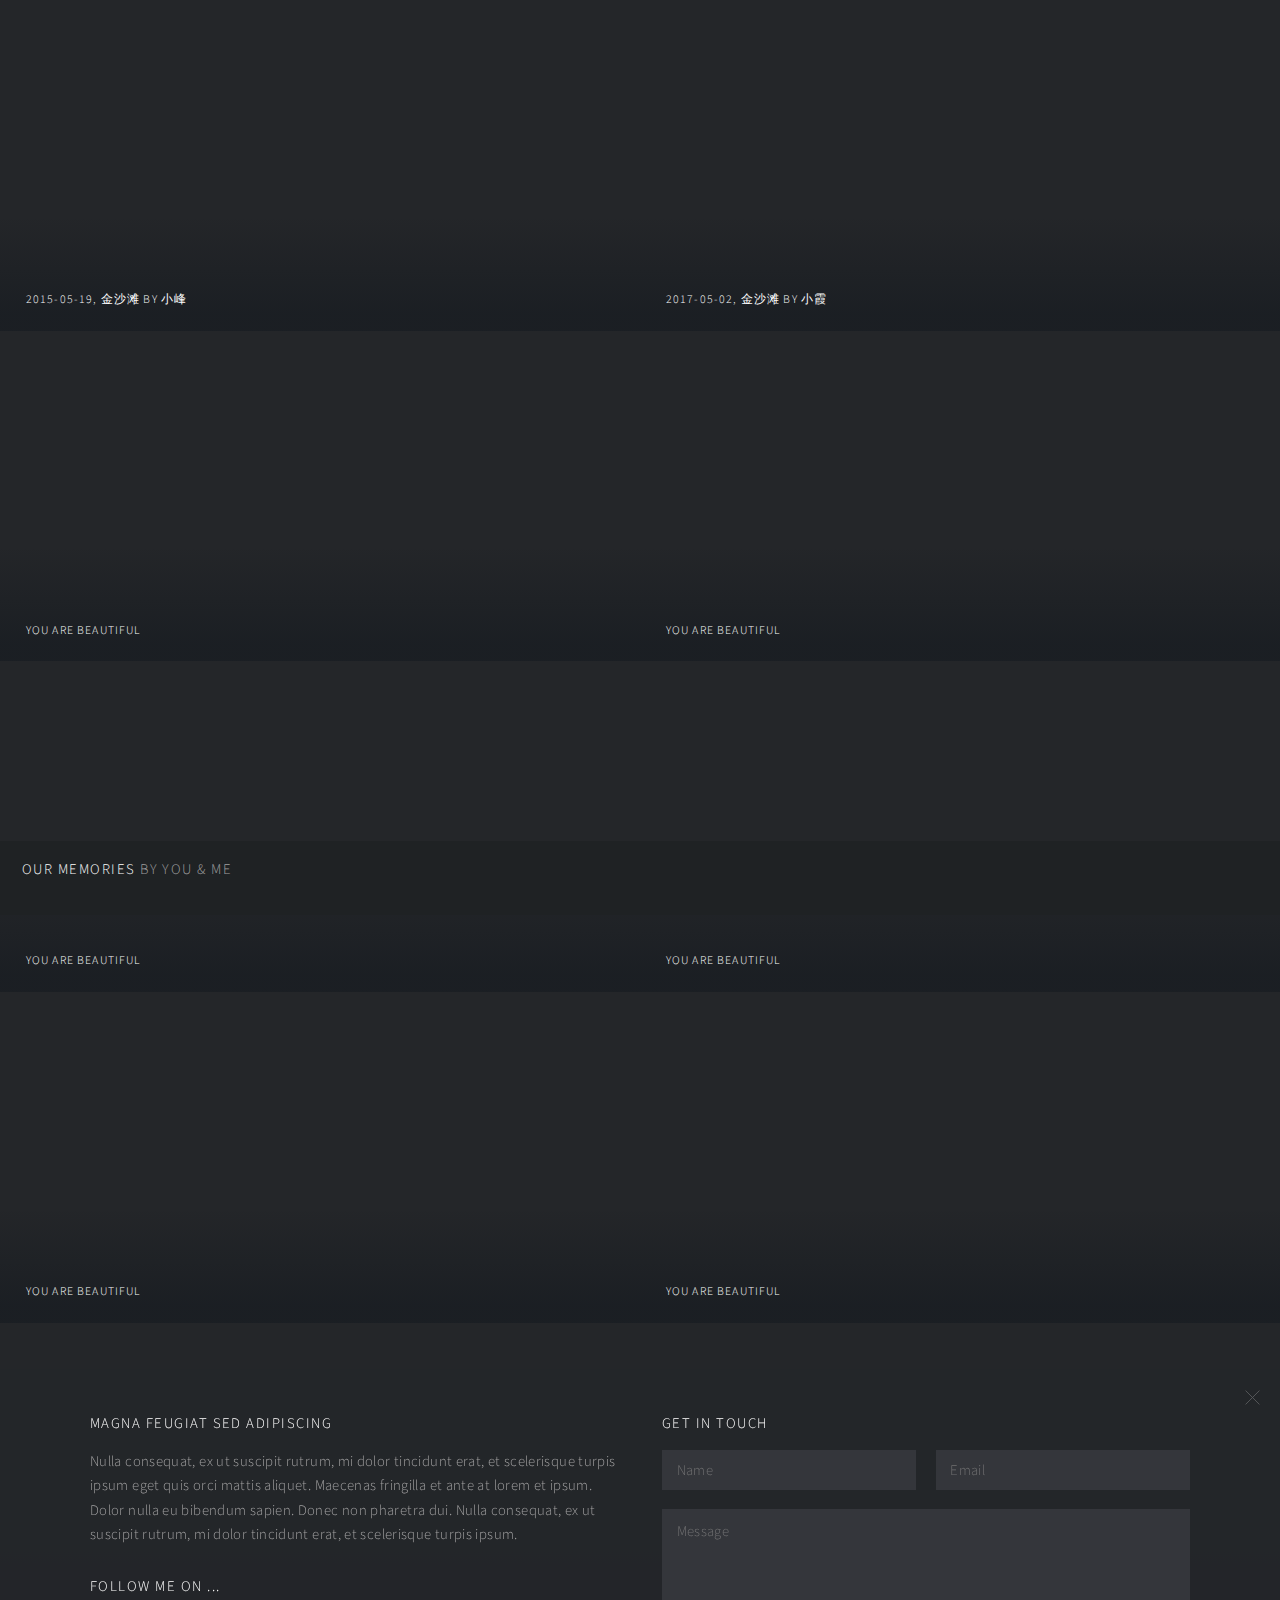
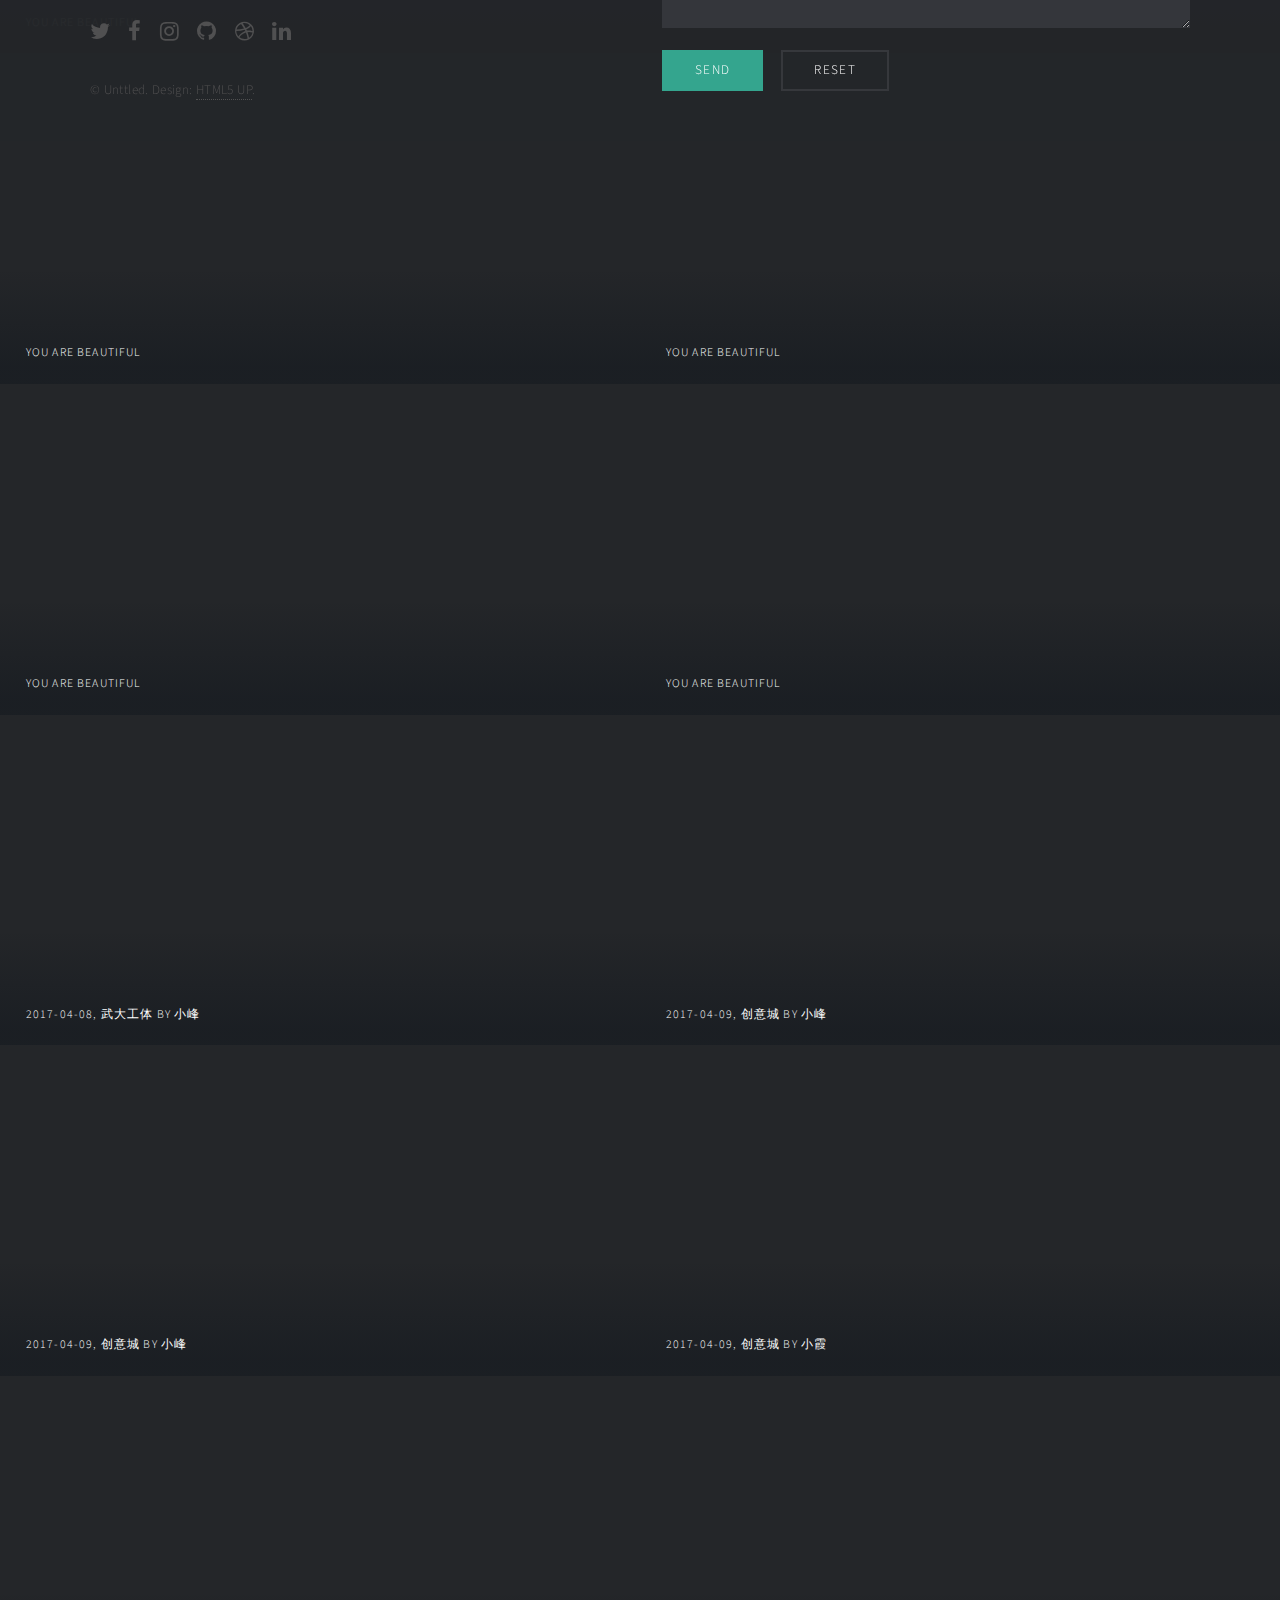
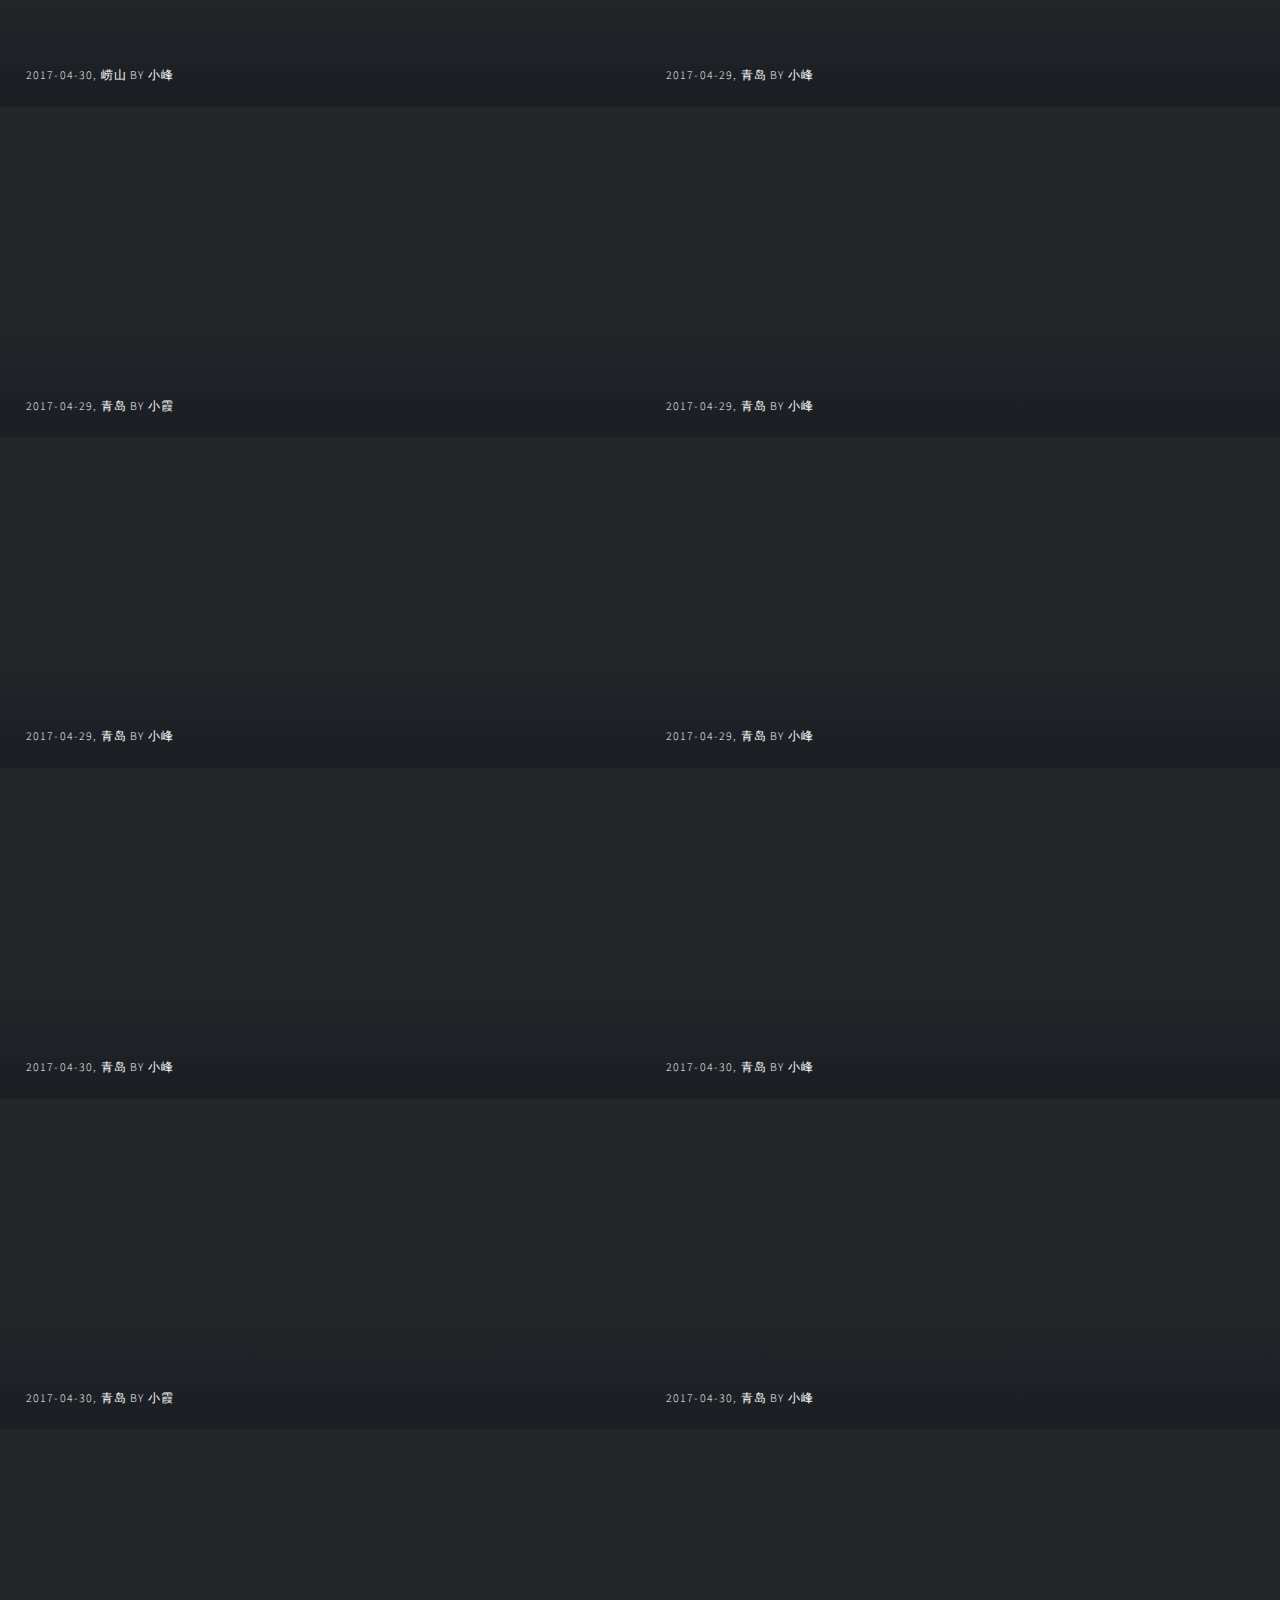
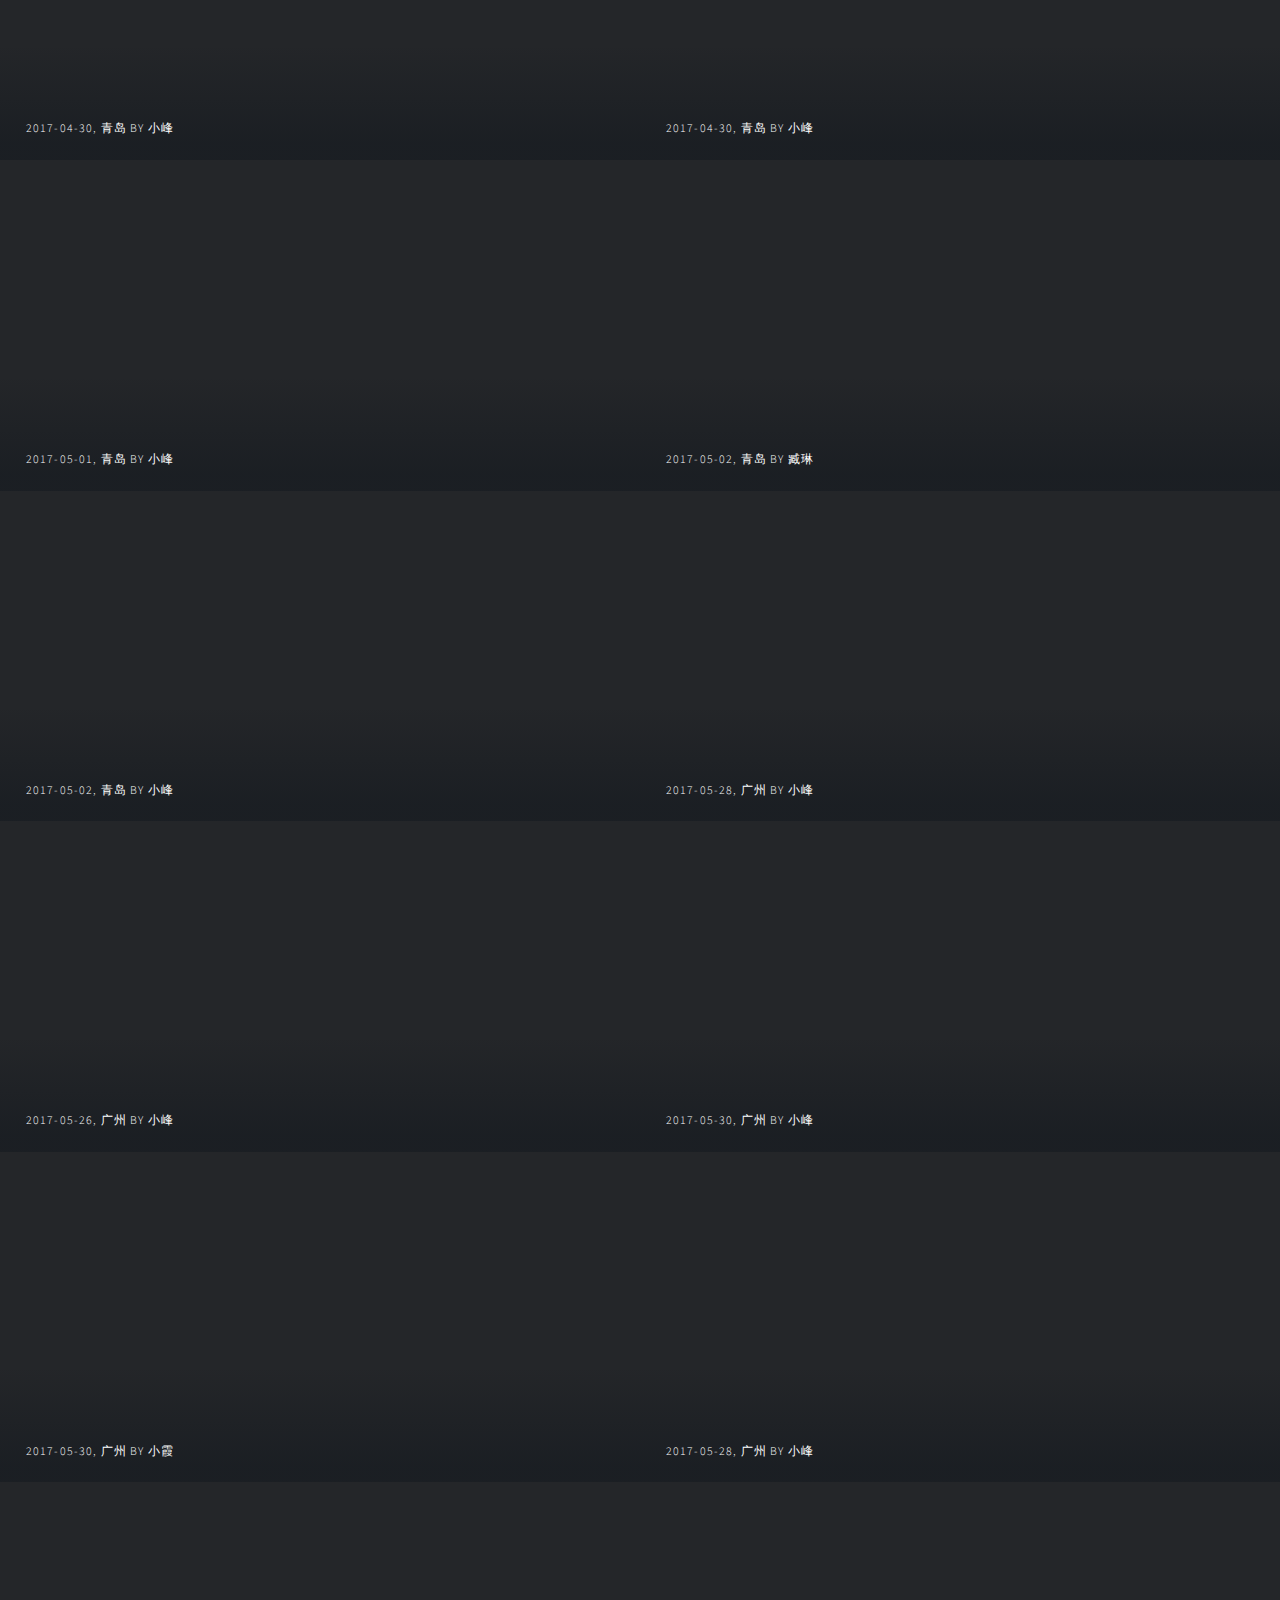
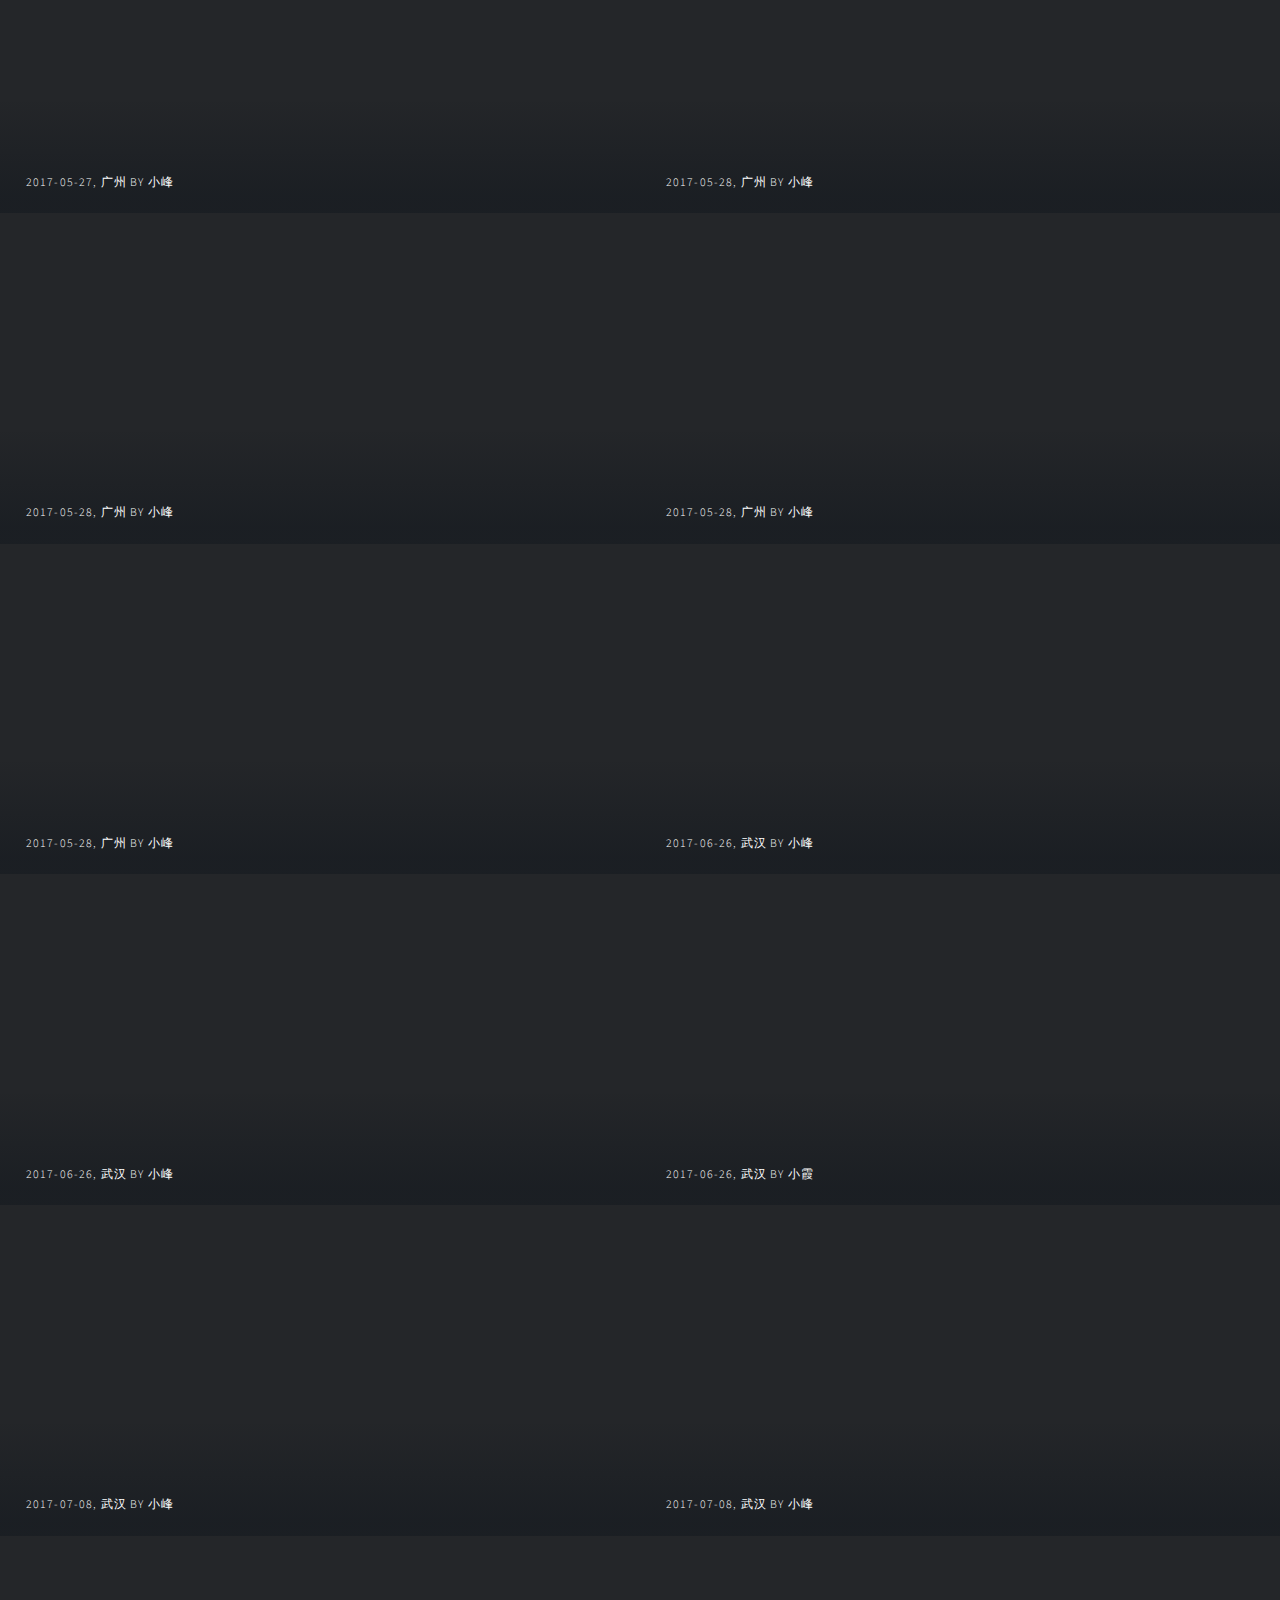
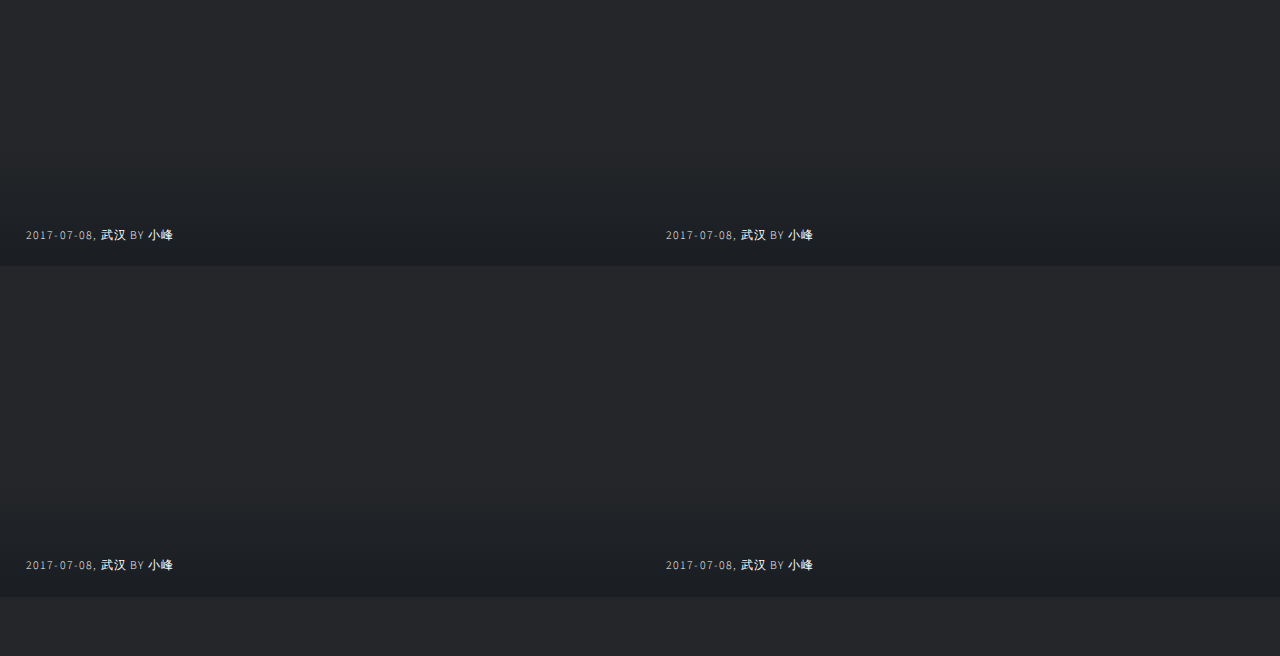
==== commit 2a12bd76: "1111" ====
--- a/index-two.html
+++ b/index-two.html
@@ -21,7 +21,7 @@
 
 				<!-- Header -->
 					<header id="header">
-						<h1><a href="index.html"><strong>Our Memories</strong> by You&Me</a></h1>
+						<h1><a href="index.html"><strong>Our Memories</strong> by You & Me</a></h1>
 						<!--nav>
 							<ul>
 								<li><a href="#footer" class="icon fa-info-circle">About</a></li>
@@ -116,7 +116,6 @@
 							<h2>you are beautiful</h2>
 							
 						</article>
-						
 						
 						
 						<!-- 18 -->
--- a/assets/css/main.css
+++ b/assets/css/main.css
@@ -230,7 +230,7 @@
 	}
 
 	h2 {
-		font-size: 1.25em;
+		font-size: 1em;
 	}
 
 	h3 {
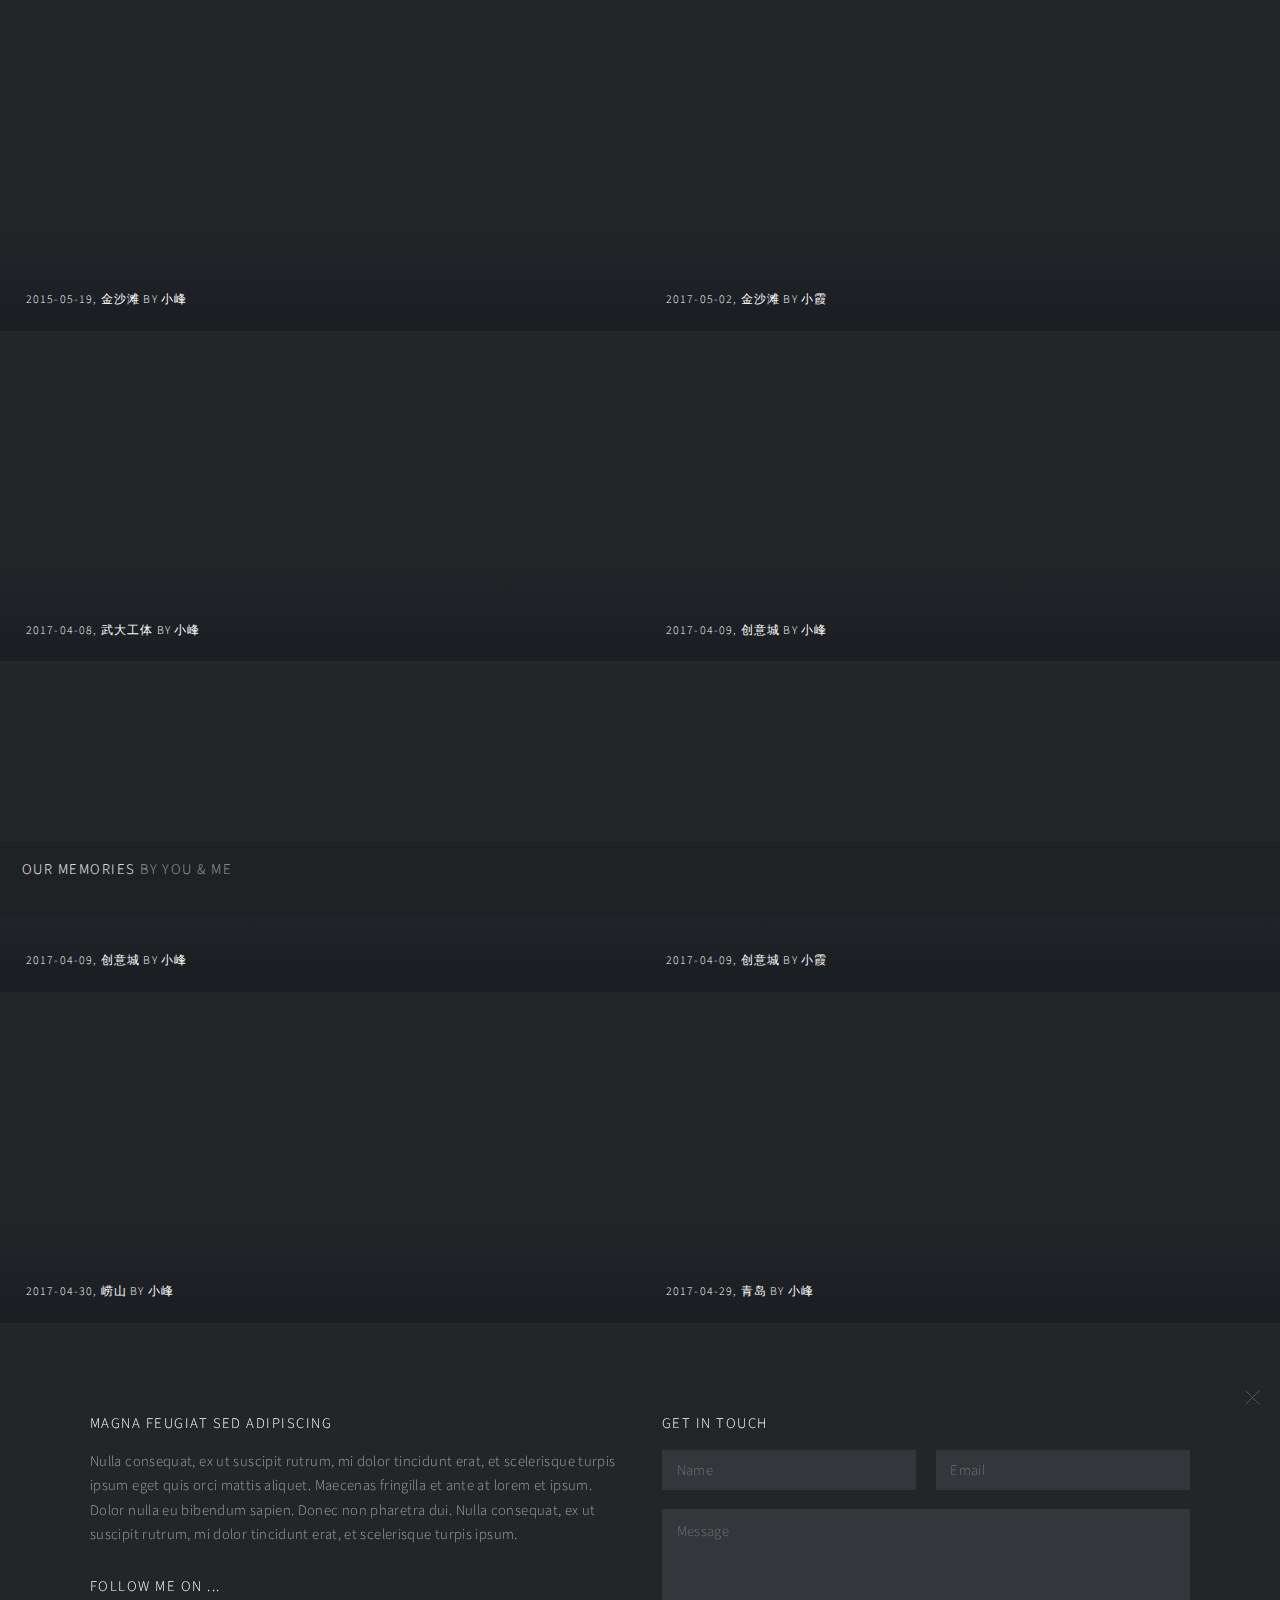
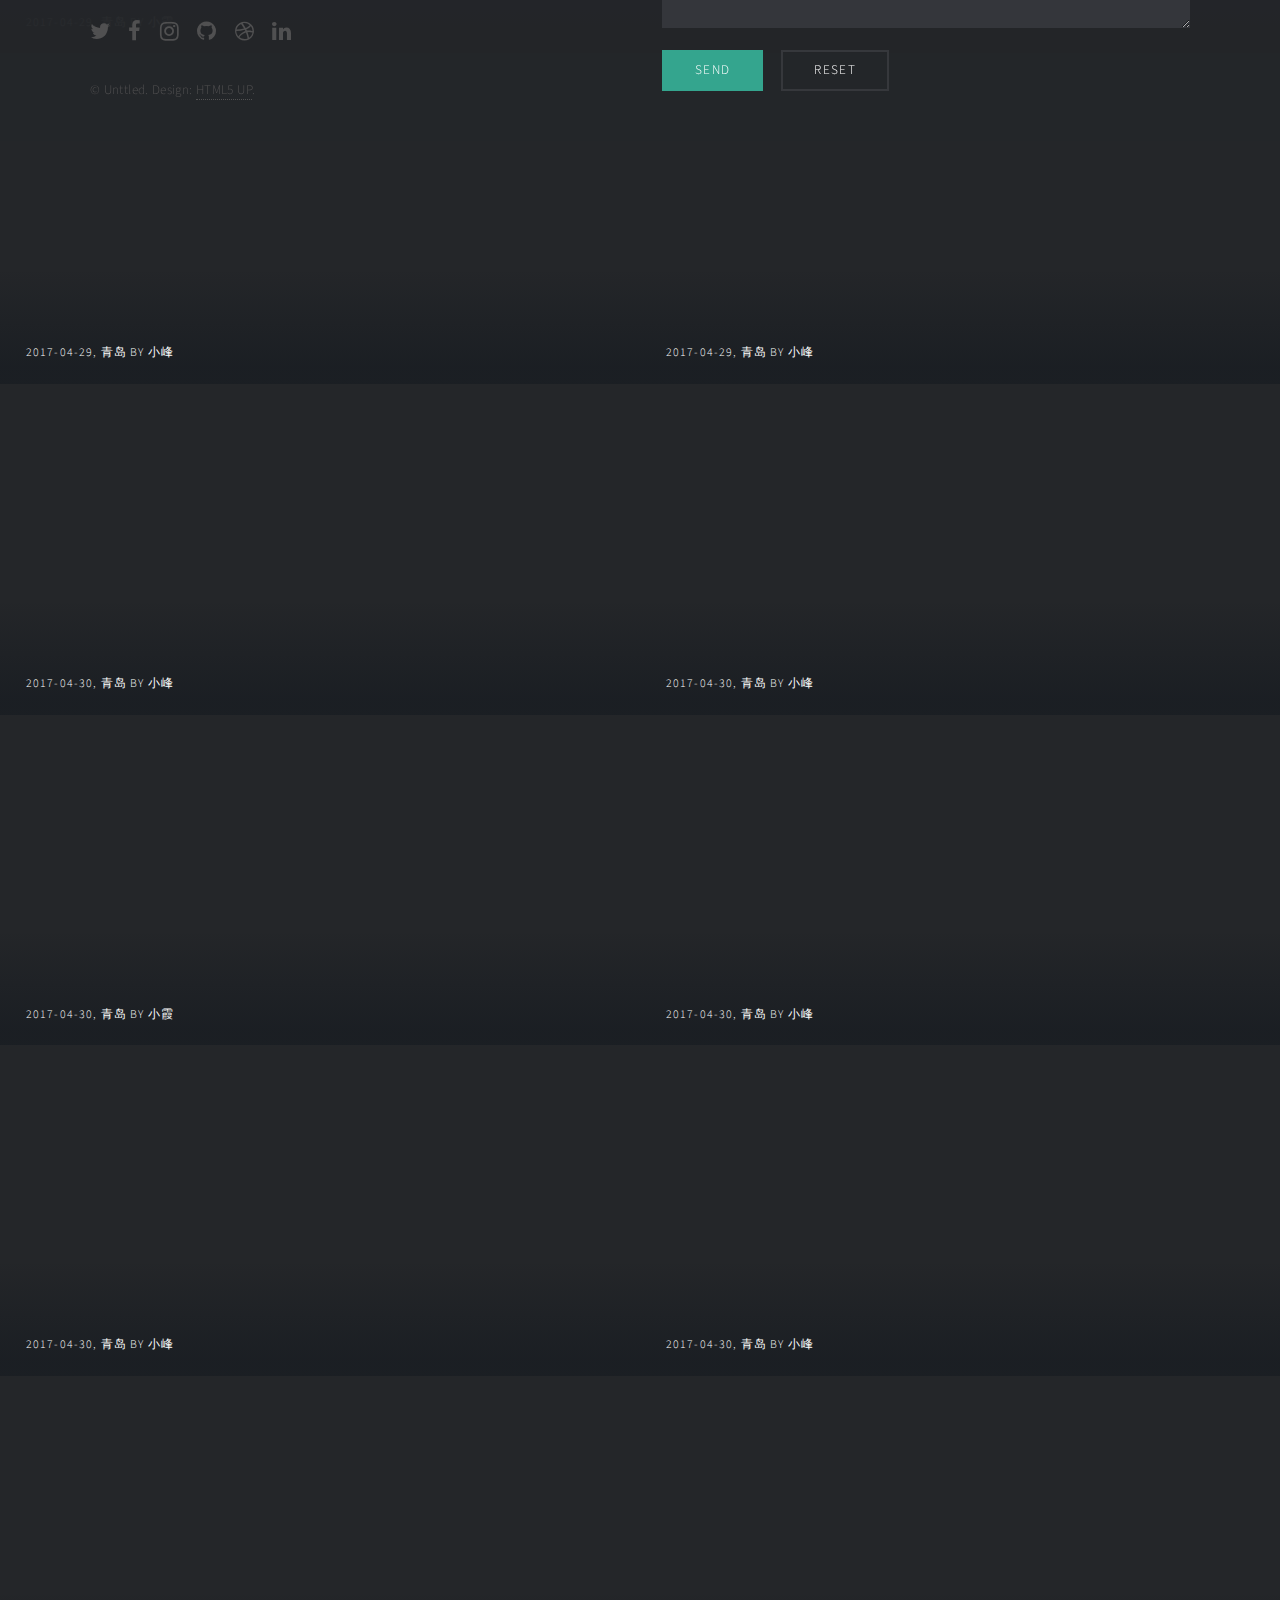
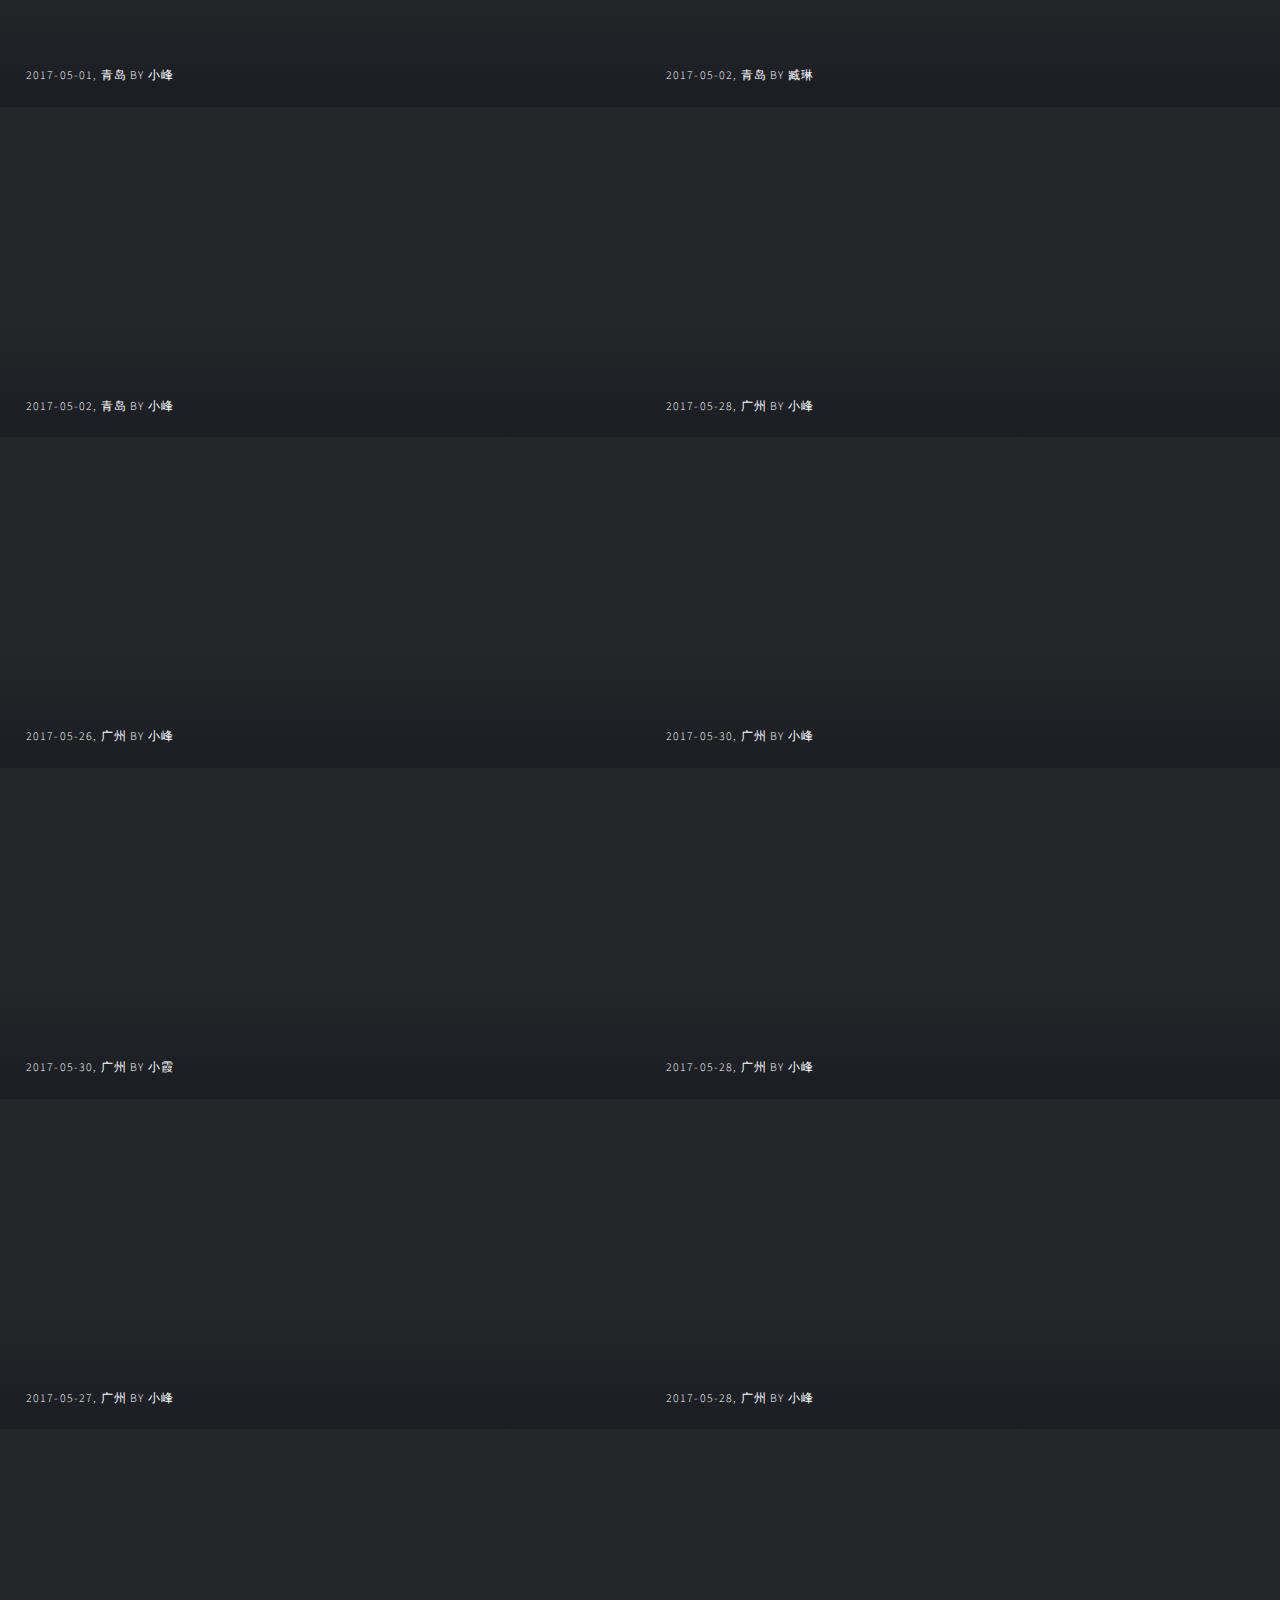
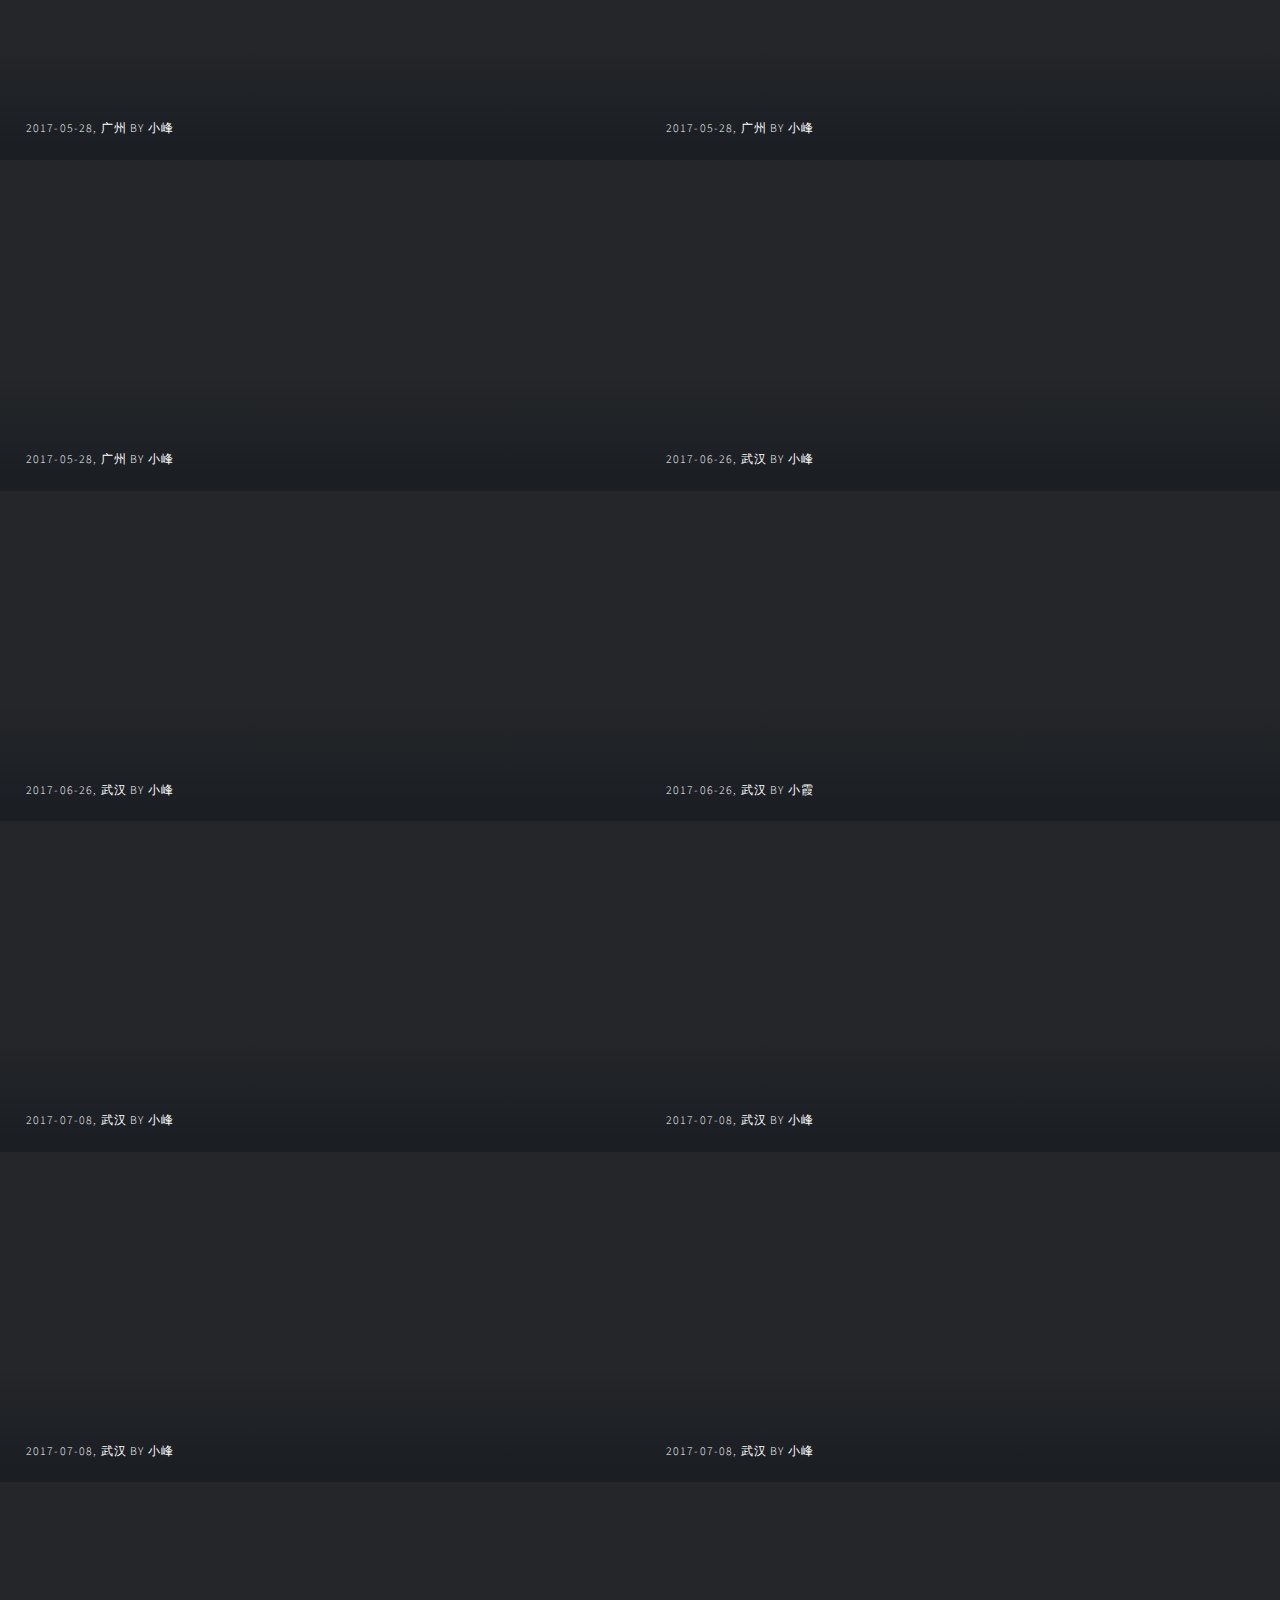
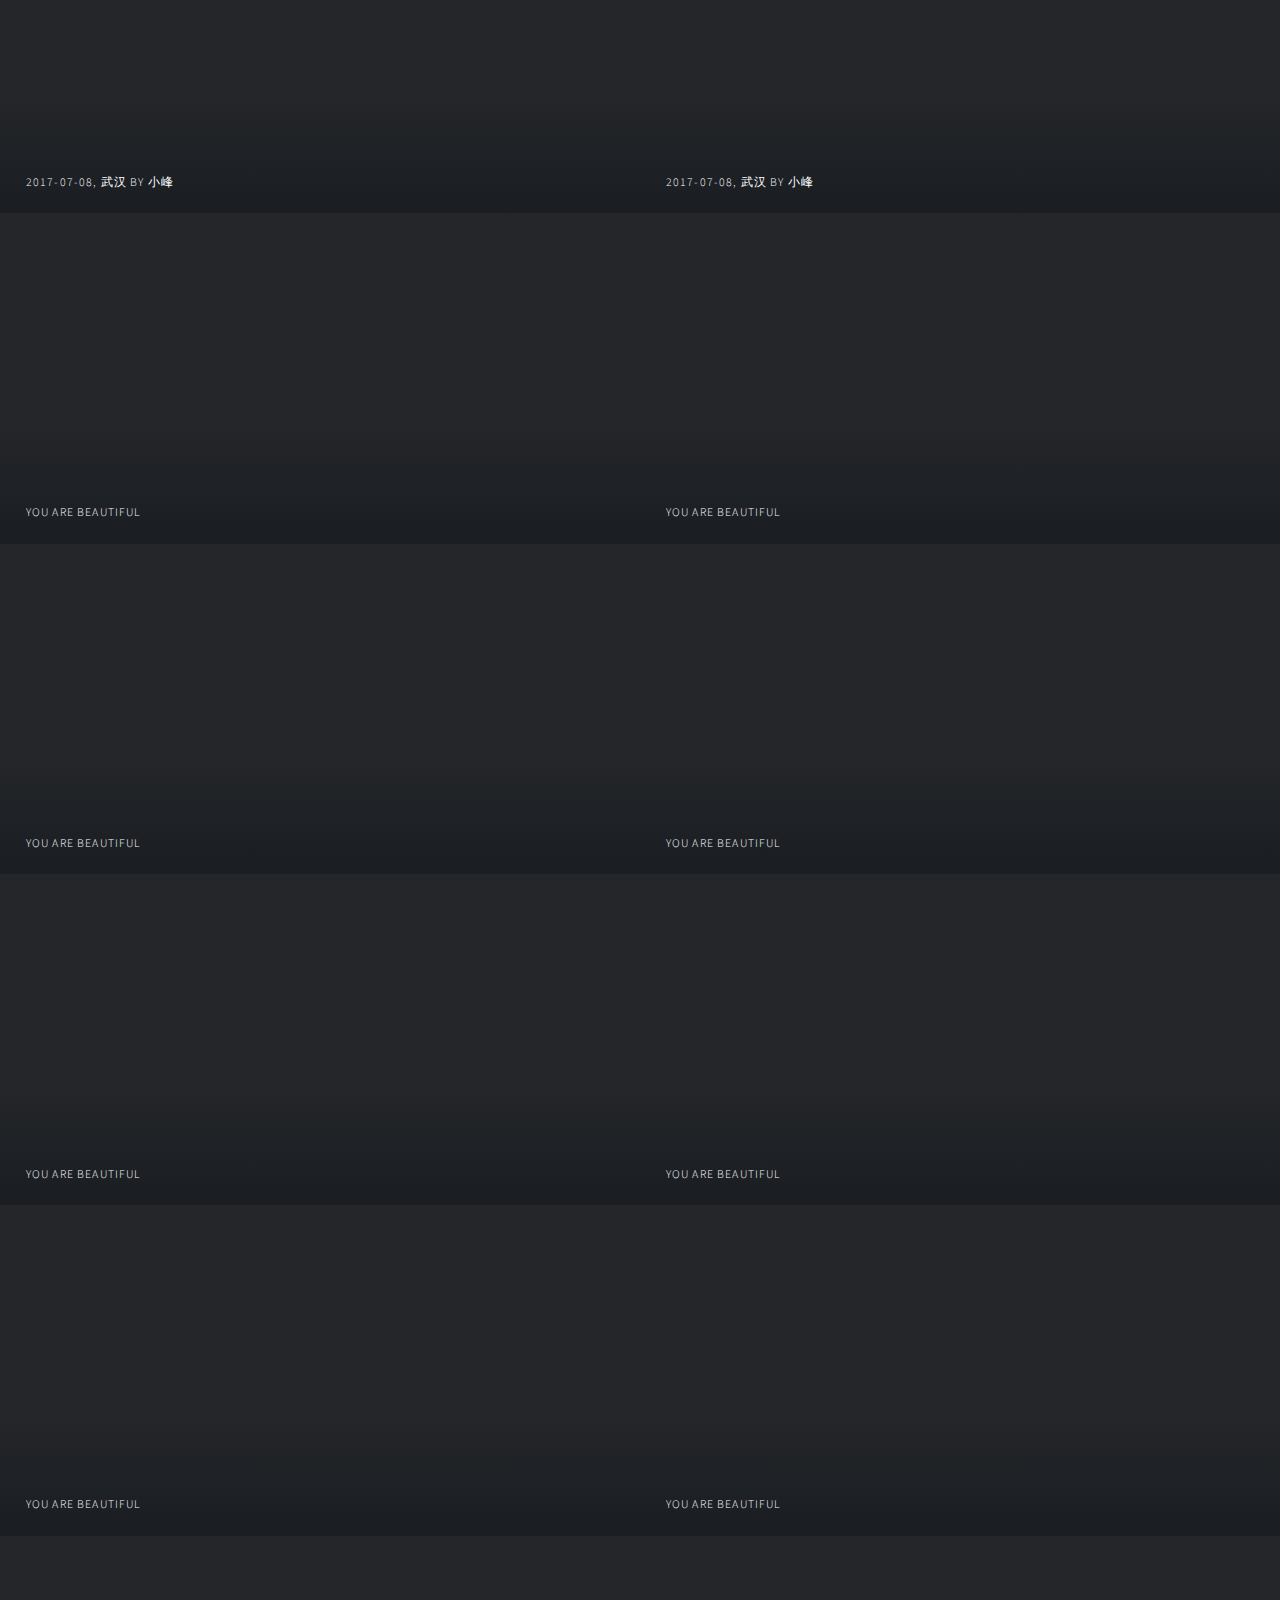
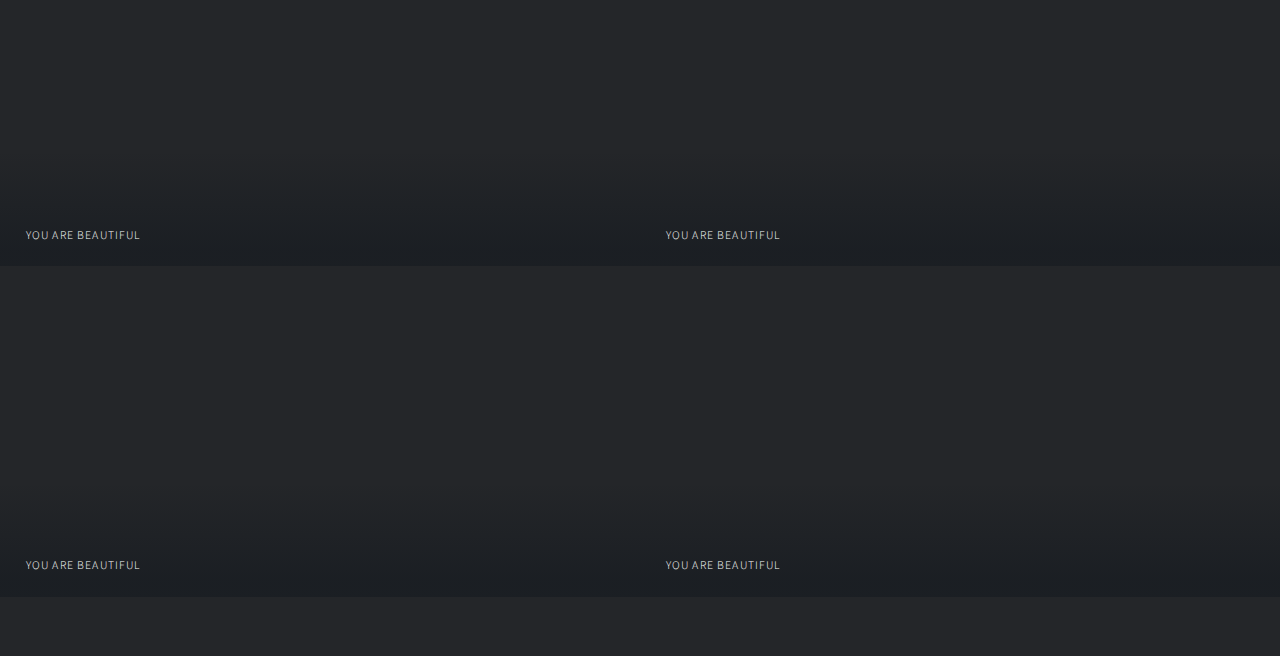
==== commit d5a586d8: "qq" ====
--- a/index-two.html
+++ b/index-two.html
@@ -42,80 +42,6 @@
 							<h2>2017-05-02, 金沙滩 by 小霞</h2>
 							
 						</article>
-						<!-- 3 -->
-						<article class="thumb">
-							<a href="http://wx4.sinaimg.cn/mw690/d47621ecgy1fhodh1dqd1j22kw3vcu10.jpg" class="image"><img src="http://wx4.sinaimg.cn/mw690/d47621ecgy1fhodh1dqd1j22kw3vcu10.jpg" alt="" /></a>
-							<h2>you are beautiful</h2>
-							
-						</article>
-						<!-- 4 -->
-						<article class="thumb">
-							<a href="http://wx3.sinaimg.cn/mw690/d47621ecgy1fhodh4mmm6j23vc2kwkjo.jpg" class="image"><img src="http://wx3.sinaimg.cn/mw690/d47621ecgy1fhodh4mmm6j23vc2kwkjo.jpg" alt="" /></a>
-							<h2>you are beautiful</h2>
-							
-						</article>
-						<!-- 5 -->
-						<article class="thumb">
-							<a href="http://wx2.sinaimg.cn/mw690/d47621ecgy1fhodgujsa4j22kw3vc7wi.jpg" class="image"><img src="http://wx2.sinaimg.cn/mw690/d47621ecgy1fhodgujsa4j22kw3vc7wi.jpg" alt="" /></a>
-							<h2>you are beautiful</h2>
-							
-						</article>
-						<!-- 6 -->
-						<article class="thumb">
-							<a href="http://wx3.sinaimg.cn/mw690/d47621ecgy1fhodgz24ubj22kw3vc4qq.jpg" class="image"><img src="http://wx3.sinaimg.cn/mw690/d47621ecgy1fhodgz24ubj22kw3vc4qq.jpg" alt="" /></a>
-							<h2>you are beautiful</h2>
-							
-						</article>
-						<!-- 7 -->
-						<article class="thumb">
-							<a href="http://wx2.sinaimg.cn/mw690/d47621ecgy1fhodgwwp24j22kw3vce82.jpg" class="image"><img src="http://wx2.sinaimg.cn/mw690/d47621ecgy1fhodgwwp24j22kw3vce82.jpg" alt="" /></a>
-							<h2>you are beautiful</h2>
-							
-						</article>
-						<!--8 -->
-						<article class="thumb">
-							<a href="http://wx2.sinaimg.cn/mw690/d47621ecgy1fhodghnkklj22kw3vc7wj.jpg" class="image"><img src="http://wx2.sinaimg.cn/mw690/d47621ecgy1fhodghnkklj22kw3vc7wj.jpg" alt="" /></a>
-							<h2>you are beautiful</h2>
-							
-						</article>
-						<!-- 9 -->
-						<article class="thumb">
-							<a href="http://wx1.sinaimg.cn/mw690/d47621ecgy1fhodgjie7vj21x62du1kz.jpg" class="image"><img src="http://wx1.sinaimg.cn/mw690/d47621ecgy1fhodgjie7vj21x62du1kz.jpg" alt="" /></a>
-							<h2>you are beautiful</h2>
-							
-						</article>
-						<!-- 10 -->
-						<article class="thumb">
-							<a href="http://wx2.sinaimg.cn/mw690/d47621ecgy1fhodgs65nkj22kw3vce84.jpg" class="image"><img src="http://wx2.sinaimg.cn/mw690/d47621ecgy1fhodgs65nkj22kw3vce84.jpg" alt="" /></a>
-							<h2>you are beautiful</h2>
-							
-						</article>
-						
-						
-						<!-- 11 -->
-						<article class="thumb">
-							<a href="http://wx1.sinaimg.cn/mw690/d47621ecgy1fhodgponu7j22kw3vcx6s.jpg" class="image"><img src="http://wx1.sinaimg.cn/mw690/d47621ecgy1fhodgponu7j22kw3vcx6s.jpg" alt="" /></a>
-							<h2>you are beautiful</h2>
-							
-						</article>
-						<!-- 12 -->
-						<article class="thumb">
-							<a href="http://wx1.sinaimg.cn/mw690/d47621ecgy1fhodgf6h9bj22kw3vcx6u.jpg" class="image"><img src="http://wx1.sinaimg.cn/mw690/d47621ecgy1fhodgf6h9bj22kw3vcx6u.jpg" alt="" /></a>
-							<h2>you are beautiful</h2>
-				
-						</article>
-						<!-- 13 -->
-						<article class="thumb">
-							<a href="http://wx2.sinaimg.cn/mw690/d47621ecgy1fhodgci876j23go260qvc.jpg" class="image"><img src="http://wx2.sinaimg.cn/mw690/d47621ecgy1fhodgci876j23go260qvc.jpg" alt="" /></a>
-							<h2>you are beautiful</h2>
-							
-						</article>
-						<!-- 14 -->
-						<article class="thumb">
-							<a href="http://wx1.sinaimg.cn/mw690/d47621ecgy1fhoevg28dtj23402c04r2.jpg" class="image"><img src="http://wx1.sinaimg.cn/mw690/d47621ecgy1fhoevg28dtj23402c04r2.jpg" alt="" /></a>
-							<h2>you are beautiful</h2>
-							
-						</article>
 						
 						
 						<!-- 18 -->
@@ -323,6 +249,82 @@
 						<article class="thumb">
 							<a href="http://wx3.sinaimg.cn/mw690/d47621ecgy1fhoexfmebgj21sg2ds4qq.jpg" class="image"><img src="http://wx3.sinaimg.cn/mw690/d47621ecgy1fhoexfmebgj21sg2ds4qq.jpg" alt="" /></a>
 							<h2>2017-07-08, 武汉 by 小峰</h2>
+						</article>
+						
+						
+						<!-- 3 -->
+						<article class="thumb">
+							<a href="http://wx4.sinaimg.cn/mw690/d47621ecgy1fhodh1dqd1j22kw3vcu10.jpg" class="image"><img src="http://wx4.sinaimg.cn/mw690/d47621ecgy1fhodh1dqd1j22kw3vcu10.jpg" alt="" /></a>
+							<h2>you are beautiful</h2>
+							
+						</article>
+						<!-- 4 -->
+						<article class="thumb">
+							<a href="http://wx3.sinaimg.cn/mw690/d47621ecgy1fhodh4mmm6j23vc2kwkjo.jpg" class="image"><img src="http://wx3.sinaimg.cn/mw690/d47621ecgy1fhodh4mmm6j23vc2kwkjo.jpg" alt="" /></a>
+							<h2>you are beautiful</h2>
+							
+						</article>
+						<!-- 5 -->
+						<article class="thumb">
+							<a href="http://wx2.sinaimg.cn/mw690/d47621ecgy1fhodgujsa4j22kw3vc7wi.jpg" class="image"><img src="http://wx2.sinaimg.cn/mw690/d47621ecgy1fhodgujsa4j22kw3vc7wi.jpg" alt="" /></a>
+							<h2>you are beautiful</h2>
+							
+						</article>
+						<!-- 6 -->
+						<article class="thumb">
+							<a href="http://wx3.sinaimg.cn/mw690/d47621ecgy1fhodgz24ubj22kw3vc4qq.jpg" class="image"><img src="http://wx3.sinaimg.cn/mw690/d47621ecgy1fhodgz24ubj22kw3vc4qq.jpg" alt="" /></a>
+							<h2>you are beautiful</h2>
+							
+						</article>
+						<!-- 7 -->
+						<article class="thumb">
+							<a href="http://wx2.sinaimg.cn/mw690/d47621ecgy1fhodgwwp24j22kw3vce82.jpg" class="image"><img src="http://wx2.sinaimg.cn/mw690/d47621ecgy1fhodgwwp24j22kw3vce82.jpg" alt="" /></a>
+							<h2>you are beautiful</h2>
+							
+						</article>
+						<!--8 -->
+						<article class="thumb">
+							<a href="http://wx2.sinaimg.cn/mw690/d47621ecgy1fhodghnkklj22kw3vc7wj.jpg" class="image"><img src="http://wx2.sinaimg.cn/mw690/d47621ecgy1fhodghnkklj22kw3vc7wj.jpg" alt="" /></a>
+							<h2>you are beautiful</h2>
+							
+						</article>
+						<!-- 9 -->
+						<article class="thumb">
+							<a href="http://wx1.sinaimg.cn/mw690/d47621ecgy1fhodgjie7vj21x62du1kz.jpg" class="image"><img src="http://wx1.sinaimg.cn/mw690/d47621ecgy1fhodgjie7vj21x62du1kz.jpg" alt="" /></a>
+							<h2>you are beautiful</h2>
+							
+						</article>
+						<!-- 10 -->
+						<article class="thumb">
+							<a href="http://wx2.sinaimg.cn/mw690/d47621ecgy1fhodgs65nkj22kw3vce84.jpg" class="image"><img src="http://wx2.sinaimg.cn/mw690/d47621ecgy1fhodgs65nkj22kw3vce84.jpg" alt="" /></a>
+							<h2>you are beautiful</h2>
+							
+						</article>
+						
+						
+						<!-- 11 -->
+						<article class="thumb">
+							<a href="http://wx1.sinaimg.cn/mw690/d47621ecgy1fhodgponu7j22kw3vcx6s.jpg" class="image"><img src="http://wx1.sinaimg.cn/mw690/d47621ecgy1fhodgponu7j22kw3vcx6s.jpg" alt="" /></a>
+							<h2>you are beautiful</h2>
+							
+						</article>
+						<!-- 12 -->
+						<article class="thumb">
+							<a href="http://wx1.sinaimg.cn/mw690/d47621ecgy1fhodgf6h9bj22kw3vcx6u.jpg" class="image"><img src="http://wx1.sinaimg.cn/mw690/d47621ecgy1fhodgf6h9bj22kw3vcx6u.jpg" alt="" /></a>
+							<h2>you are beautiful</h2>
+				
+						</article>
+						<!-- 13 -->
+						<article class="thumb">
+							<a href="http://wx2.sinaimg.cn/mw690/d47621ecgy1fhodgci876j23go260qvc.jpg" class="image"><img src="http://wx2.sinaimg.cn/mw690/d47621ecgy1fhodgci876j23go260qvc.jpg" alt="" /></a>
+							<h2>you are beautiful</h2>
+							
+						</article>
+						<!-- 14 -->
+						<article class="thumb">
+							<a href="http://wx1.sinaimg.cn/mw690/d47621ecgy1fhoevg28dtj23402c04r2.jpg" class="image"><img src="http://wx1.sinaimg.cn/mw690/d47621ecgy1fhoevg28dtj23402c04r2.jpg" alt="" /></a>
+							<h2>you are beautiful</h2>
+							
 						</article>
 						
 						
